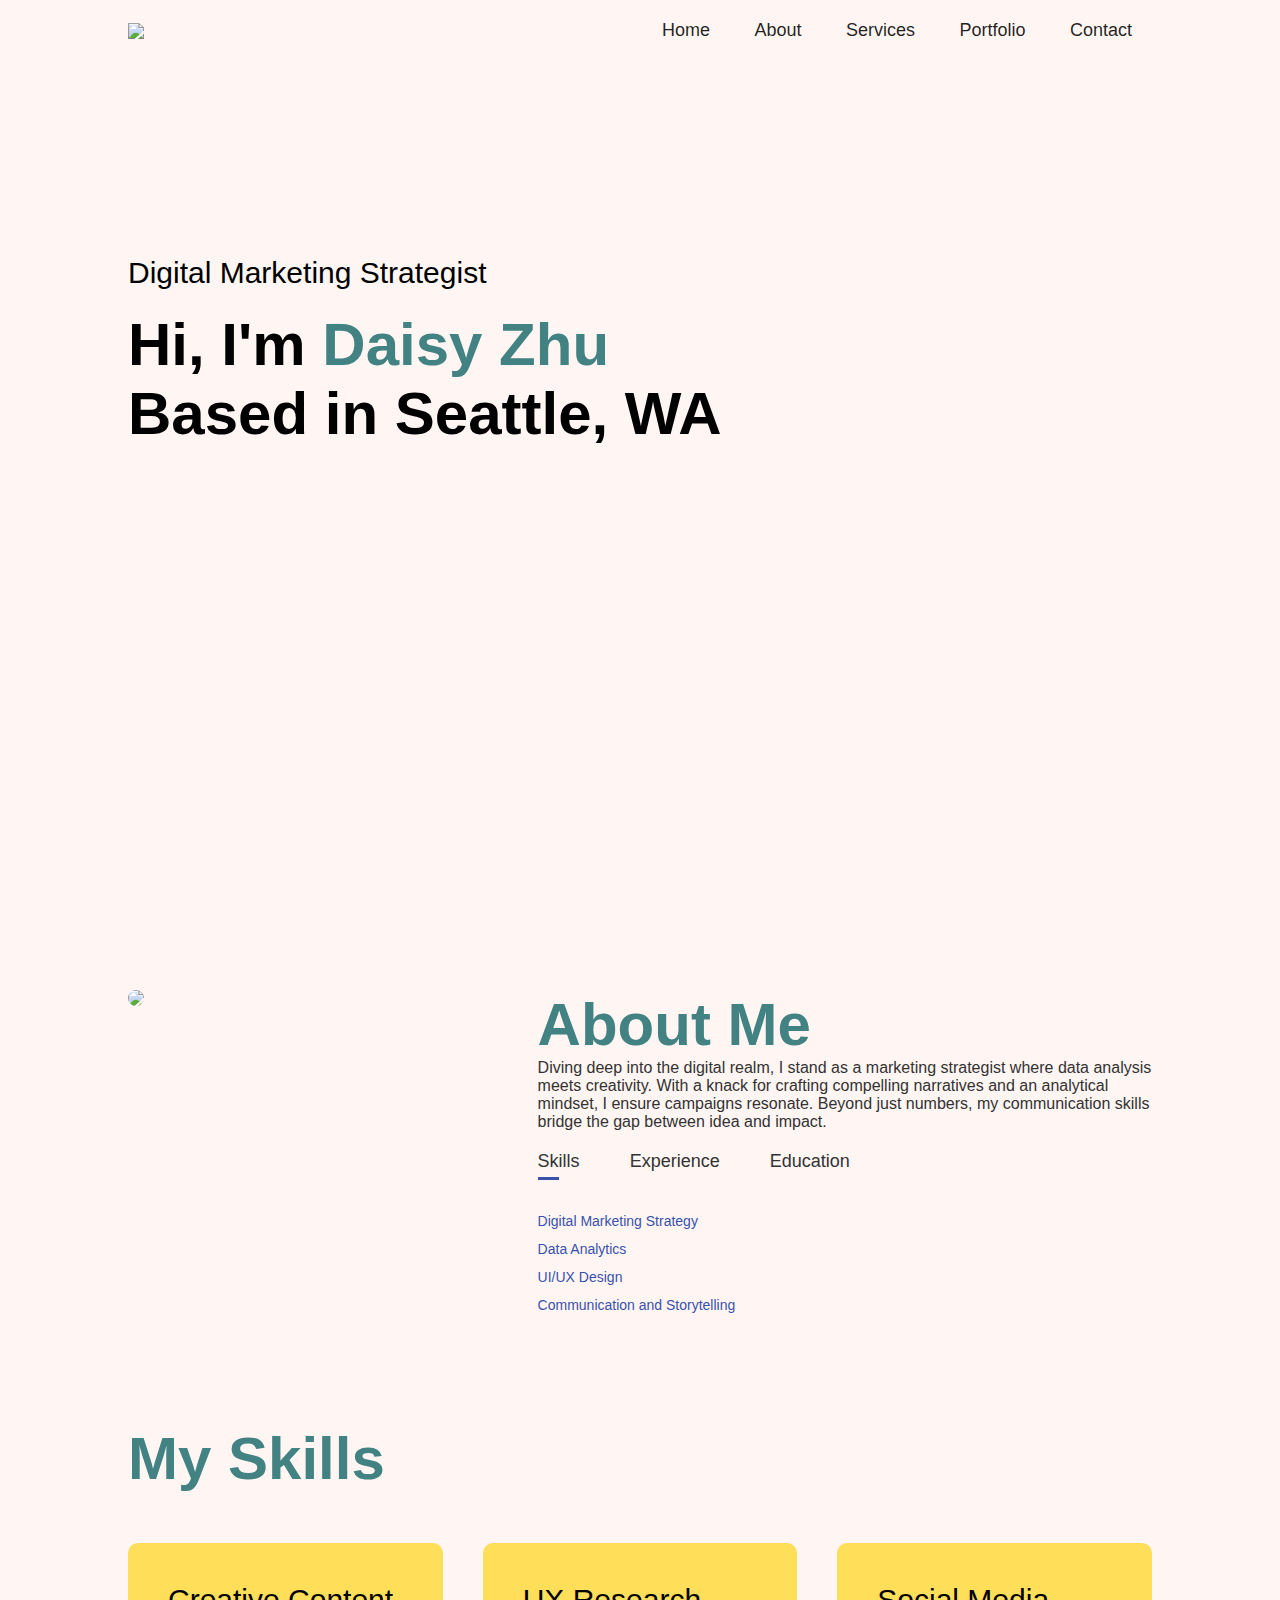
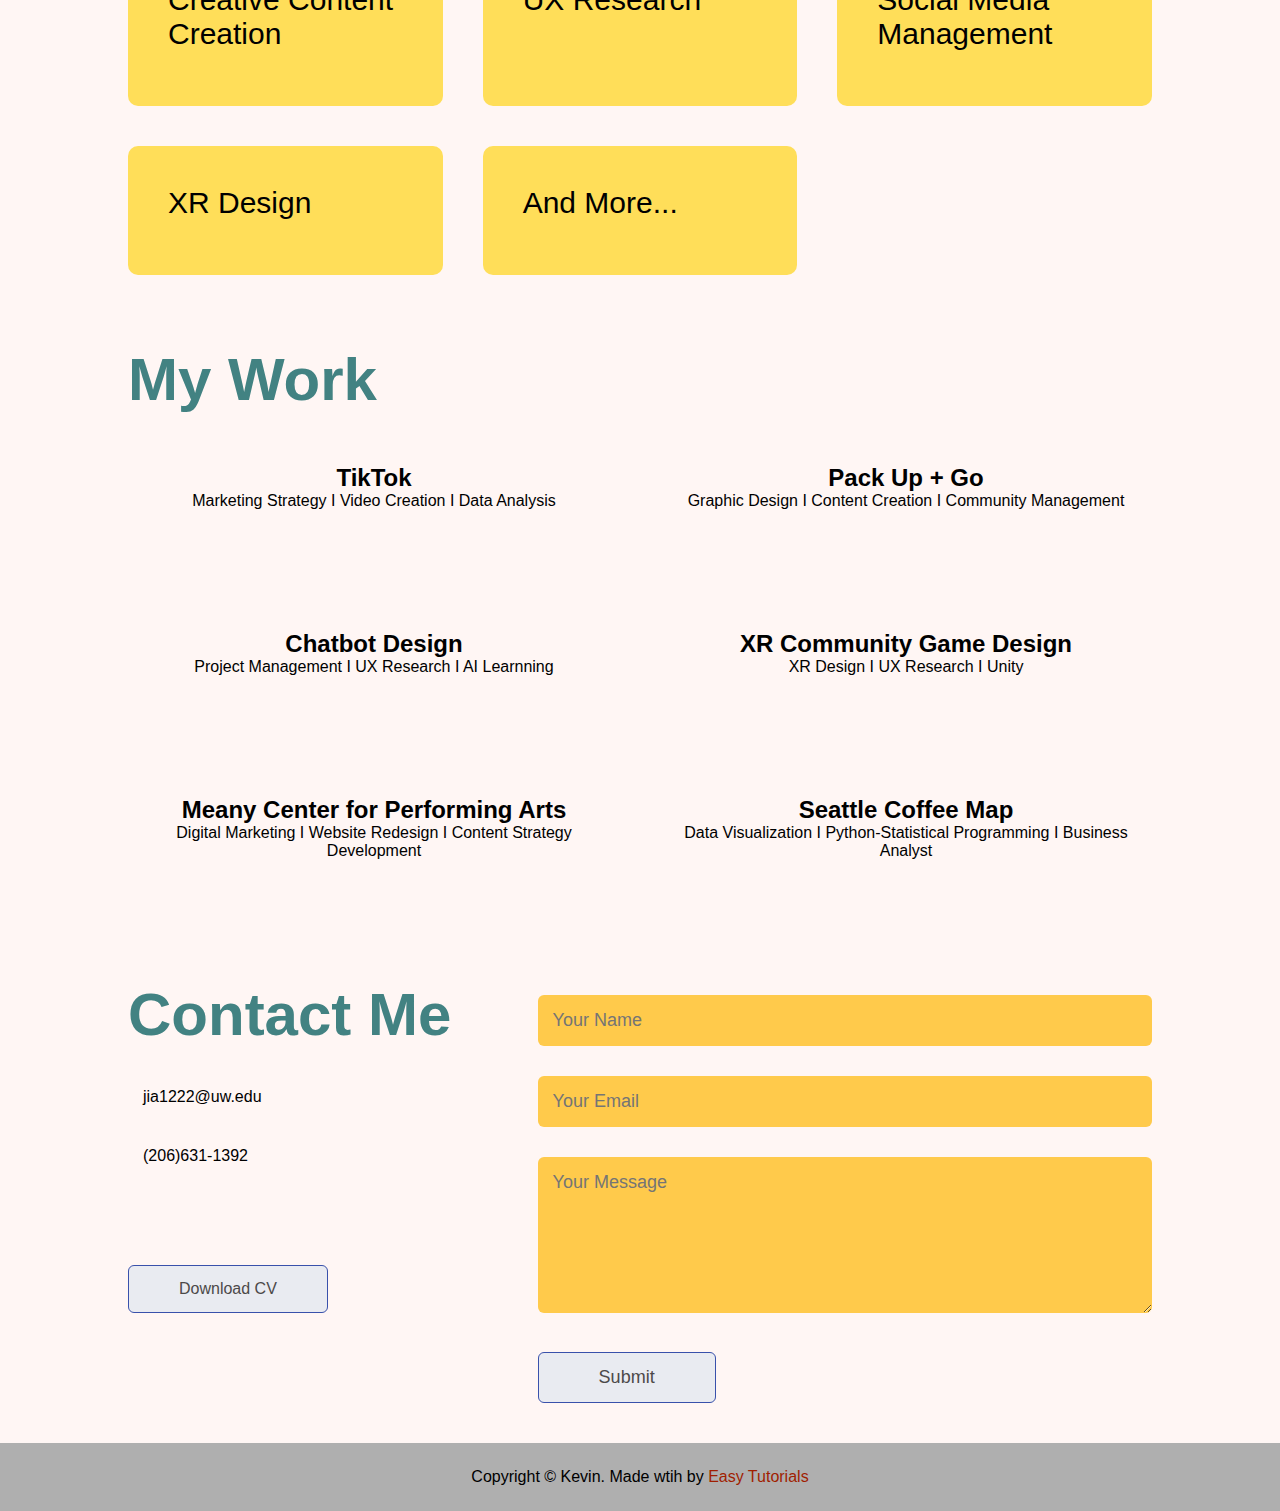
==== index.html @ 28522a80 "works" ====
<!DOCTYPE html>
<html lang="en">
<head>
    <meta charset="UTF-8">
    <meta http-equiv="X-UA-Compatible" content="IE=edge">
    <meta name="viewport" content="width=device-width, initial-scale=1.0">
    <title>Personal Portfolio Website - Easy Tutorials</title>
    <link rel="stylesheet" href="style.css">
    <script src="https://kit.fontawesome.com/c4254e24a8.js" crossorigin="anonymous"></script>
</head>
<body>
<div id="header">
    <div class="container">
        <nav>
            <img src="images/logo1.png" class="logo">
            <ul id="sidemenu">
                <li><a href="#header">Home</a></li>
                <li><a href="#about">About</a></li>
                <li><a href="#services">Services</a></li>
                <li><a href="#portfolio">Portfolio</a></li>
                <li><a href="#contact">Contact</a></li>
                <i class="fas fa-times" onclick="closemenu()"></i>
            </ul>
            <i class="fas fa-bars" onclick="openmenu()"></i>
        </nav>
        <div class="header-text">
            <p>Digital Marketing Strategist</p>
            <h1>Hi, I'm <span>Daisy Zhu</span><br> Based in Seattle, WA</h1>
        </div>
    </div>
</div>
<!-- -----------about---------- -->
<div id="about">
    <div class="container">
        <div class="row">
            <div class="about-col-1">
                <img src="images/user.png">
            </div>
            <div class="about-col-2">
                <h1 class="sub-title">About Me</h1>
                <p> Diving deep into the digital realm, I stand as a marketing strategist where data analysis meets creativity. 
                    With a knack for crafting compelling narratives and an analytical mindset, I ensure campaigns resonate. Beyond just numbers, 
                    my communication skills bridge the gap between idea and impact.</p>

                <div class="tab-titles">
                    <p class="tab-links active-link" onclick="opentab('skills')">Skills</p>
                    <p class="tab-links" onclick="opentab('experience')">Experience</p>
                    <p class="tab-links" onclick="opentab('education')">Education</p>
                </div>
                <div class="tab-contents active-tab" id="skills">
                    <ul>
                        <li><span>Digital Marketing Strategy</span><br></li>
                        <li><span>Data Analytics</span><br></li>
                        <li><span>UI/UX Design</span><br></li>
                        <li><span>Communication and Storytelling</span><br></li>
                    </ul>
                </div>
                <div class="tab-contents" id="experience">
                    <ul>
                        <li><span>2022.10 - Current</span><br>Digital Marketing Coordinator at Meany Center for Performing Arts</li>
                        <li><span>2023.7 - 2023.8</span><br>Product Manager at Chatbot Design for UW Foster MSBA & MSCM Programs.</li>
                        <li><span>2023.6 - 2023.9</span><br>Social Media Content Intern at Pack Up + Go.</li>
                        <li><span>2023.1 - 2023.6</span><br>Video Producer at ICHS(Internationl Community Health Services).</li>
                        <li><span>2022.1 - 2022.9</span><br>Employer Branding Strategist at TikTok.</li>
                        <li><span>2022.3 - 2022.9</span><br>Employer Brand Marketing Coordinator at KPMG.</li>
                        <li><span>2021.3 - 2021.12</span><br>Integrated Marketing Coordinator at Hill & Knowlton Public Relations Consultant.</li>
                        <li><span>2020.3 - 2022.1</span><br>Search Engine Optimization Assistant at Dentsu Media.</li>
                    </ul>
                </div>
                <div class="tab-contents" id="education">
                    <ul>
                        <li><span>2024</span><br>Master of Arts in Digital Media and Communication, University of Washington</li>
                        <li><span>2021</span><br>Bachelor of Arts in Public Relations and Advertising, Shih Hsin University.</li>
                        <li><span>2020</span><br>Exchange Student, Roma Tre Univeristy.</li>
                    </ul>
                </div>
            </div>
        </div>
    </div>
</div>
<!-- ---------services---------------- -->
<div id="Services">
    <div class="container">
        <h1 class="sub-title">My Skills</h1>
        <div class="services-list">
            <div>
                <i class="fas fa-code"></i>
                <h2>Creative Content Creation</h2>
                <p></p >
            </div>
            <div>
                <i class="fas fa-crop-alt"></i>
                <h2>UX Research</h2>
                <p></p >
            </div>
            <div>
                <i class="fab fa-app-store"></i>
                <h2>Social Media Management</h2>
                <p></p >
            </div>
            <div>
                <i class="fab fa-app-store"></i>
                <h2>XR Design</h2>
                <p></p >
            </div>
            <div>
                <i class="fab fa-app-store"></i>
                <h2>And More...</h2>
                <p></p >
            </div>
        </div>
    </div>
</div>
<!-- ----------portfolio------------ -->
<div id="portfolio">
    <div class="container">
        <h1 class="sub-title">My Work</h1>
        <div class="work-list">
            <div class="work" style="text-align: center;">
                <h2>TikTok</h2>
                <p>Marketing Strategy I Video Creation I Data Analysis</p >
                <div class="pic" style="margin-top: 50px;">
                   <a href="https://www.youtube.com/channel/UC3YyiO8AS3zxlg28BCD1EIg"><img src="./images/work-1.png" alt="" style="width: 500px; margin: 0 auto;"></a>
                </div>
            </div>
            <div class="work" style="text-align: center;">
                <h2>Pack Up + Go</h2>
                <p>Graphic Design I Content Creation I Community Management</p >
                <div class="pic" style="margin-top: 50px;">
                    <a href="https://www.youtube.com/channel/UC3YyiO8AS3zxlg28BCD1EIg"><img src="./images/work-1.png" alt="" style="width: 500px; margin: 0 auto;"></a>
                </div>
            </div>
        </div>
        <!-- <a href=" " class="btn">See more</a > -->
    </div>
    <div class="container">
        <div class="work-list">
            <div class="work" style="text-align: center;">
                <h2>Chatbot Design</h2>
                <p>Project Management I UX Research I AI Learnning</p >
                <div class="pic" style="margin-top: 50px;">
                   <img src="./images/work-1.png" alt="" style="width: 500px; margin: 0 auto;">
                </div>
            </div>
            <div class="work" style="text-align: center;">
                <h2>XR Community Game Design</h2>
                <p>XR Design I UX Research I Unity</p >
                <div class="pic" style="margin-top: 50px;">
                    <img src="./images/work-1.png" alt="" style="width: 500px; margin: 0 auto;">
                </div>
            </div>
        </div>
        <!-- <a href=" " class="btn">See more</a > -->
    </div>
    <div class="container">
        <div class="work-list">
            <div class="work" style="text-align: center;">
                <h2>Meany Center for Performing Arts</h2>
                <p>Digital Marketing I Website Redesign I Content Strategy Development</p >
                <div class="pic" style="margin-top: 50px;">
                   <img src="./images/work-1.png" alt="" style="width: 500px; margin: 0 auto;">
                </div>
            </div>
            <div class="work" style="text-align: center;">
                <h2>Seattle Coffee Map</h2>
                <p>Data Visualization I Python-Statistical Programming I Business Analyst</p >
                <div class="pic" style="margin-top: 50px;">
                    <img src="./images/work-1.png" alt="" style="width: 500px; margin: 0 auto;">
                </div>
            </div>
        </div>
        <!-- <a href=" " class="btn">See more</a > -->
    </div>
</div>
<!-- ----------contact------------- -->
<div id="contact">
    <div class="container">
        <div class="row">
            <div class="contact-left">
                <h1 class="sub-title">Contact Me</h1>
                <p><i class="fas fa-paper-plane"></i> jia1222@uw.edu</p>
                <p><i class="fas fa-phone-square-alt"></i> (206)631-1392</p>
                <div class="social-icons">
                    <a href="https://www.facebook.com/profile.php?id=100021974749424"><i class="fab fa-facebook"></i></a>
                    <a href=""><i class="fab fa-twitter-square"></i></a>
                    <a href="https://www.instagram.com/daixxybaby/"><i class="fab fa-instagram"></i></a>
                    <a href="https://www.linkedin.com/in/jiayi-zhu-0702861a4/"><i class="fab fa-linkedin"></i></a>
                </div>
                <a href="images/my-cv.pdf" download class="btn btn2">Download CV</a>
            </div>
            <div class="contact-right">
                <form name="submit-to-google-sheet">
                    <input type="text" name="Name" placeholder="Your Name" required>
                    <input type="email" name="Email" placeholder="Your Email" required>
                    <textarea name="Message" rows="6" placeholder="Your Message"></textarea>
                    <button type="submit" class="btn btn2">Submit</button>
                </form>
                <span id="msg"></span>
            </div>
        </div>
    </div>
    <div class="copyright">
        <p>Copyright © Kevin. Made wtih <i class="fas fa-heart"></i> by <a href="https://www.youtube.com/channel/UCkjoHfkLEy7ZT4bA2myJ8xA?sub_confirmation=1">Easy Tutorials</a></p>
    </div>
</div>



<script>

    var tablinks = document.getElementsByClassName("tab-links");
    var tabcontents = document.getElementsByClassName("tab-contents");

    function opentab(tabname){
        for(tablink of tablinks){
            tablink.classList.remove("active-link");
        }
        for(tabcontent of tabcontents){
            tabcontent.classList.remove("active-tab");
        }
        event.currentTarget.classList.add("active-link");
        document.getElementById(tabname).classList.add("active-tab");
    }

</script>

<script>

    var sidemeu = document.getElementById("sidemenu");

    function openmenu(){
        sidemeu.style.right = "0";
    }
    function closemenu(){
        sidemeu.style.right = "-200px";
    }

</script>
<script>
    const scriptURL = '< add you own link here >' // add your own app script link here
    const form = document.forms['submit-to-google-sheet']
    const msg = document.getElementById("msg")
  
    form.addEventListener('submit', e => {
      e.preventDefault()
      fetch(scriptURL, { method: 'POST', body: new FormData(form)})
        .then(response => {
            msg.innerHTML = "Message sent successfully"
            setTimeout(function(){
                msg.innerHTML = ""
            },5000)
            form.reset()
        })
        .catch(error => console.error('Error!', error.message))
    })
  </script>
</body>
</html>
---- style.css ----
*{
    margin: 0;
    padding: 0;
    font-family: 'Poppins', sans-serif;
    box-sizing: border-box;
}
html{
    scroll-behavior: smooth;
}
body{
    background: #FFF6F4;
    color: rgb(0, 0, 0);
}
#header{
    width: 100%;
    height: 100vh;
    background-image: url(daisy1.png);
    background-size: cover;
    background-position: center;
    background-attachment: fixed;
}
.container{
    padding: 10px 10%;
}

nav{
    display: flex;
    align-items: center;
    justify-content: space-between;
    flex-wrap: wrap;
}

.logo{
    width: 140px;
}

nav ul li{
    display: inline-block;
    list-style: none;
    margin: 10px 20px;
}

nav ul li a{
    color: rgba(12, 11, 11, 0.904);
    text-decoration: none;
    font-size: 18px;
    position: relative;
}
nav ul li a::after{
    content: '';
    width: 0;
    height: 3px;
    background: rgb(18, 22, 18);
    position: absolute;
    left: 0;
    bottom: -6px;
    transition: 0.5s;
}
nav ul li a:hover::after{
    width: 100%;
}
.header-text{
    margin-top: 20%;
    font-size: 30px;
}
.header-text h1{
    font-size: 60px;
    margin-top: 20px;
}
.header-text h1 span{
    color: #428282;
}
/* -----------about--------------- */
#about{
    padding: 80px 0;
    color: #333232;
}
.row{
    display: flex;
    justify-content: space-between;
    flex-wrap: wrap;
}

.about-col-1{
    flex-basis: 35%;
}
.about-col-1 img{
    width: 100%;
    border-radius: 15px;
}
.about-col-2{
    flex-basis: 60%;
}

.sub-title{
    font-size: 60px;
    font-weight: 600;
    color: #428282;
}

.tab-titles{
    display: flex;
    margin: 20px 0 40px;
}
.tab-links{
    margin-right: 50px;
    font-size: 18px;
    font-weight: 500;
    cursor: pointer;
    position: relative;
}
.tab-links::after{
    content: '';
    width: 0;
    height: 3px;
    background: #3951ab;
    position: absolute;
    left: 0;
    bottom: -8px;
    transition: 0.5s;
}

.tab-links.active-link::after{
    width: 50%;
}

.tab-contents ul li{
    list-style: none;
    margin: 10px 0;
}
.tab-contents ul li span{
    color: #3951ab;
    font-size: 14px;
}
.tab-contents{
    display: none;
}
.tab-contents.active-tab{
    display: block;
}

/* ----------------services------------- */
#services{
    padding: 30px 0;
}
.services-list{
    display: grid;
    grid-template-columns: repeat(auto-fit, minmax(250px, 1fr));
    grid-gap: 40px;
    margin-top: 50px;
}
.services-list div{
    background: #ffde59;
    padding: 40px;
    font-size: 13px;
    font-weight: 300;
    border-radius: 10px;
    transition: background 0.5s, transform 0.5s;
}
.services-list div i{
    font-size: 50px;
    margin-bottom: 30px;
}
.services-list div h2{
    font-size: 30px;
    font-weight: 500;
    margin-bottom: 15px;
}
.services-list div a{
    text-decoration: none;
    color: #4c4949;
    font-size: 12px;
    margin-top: 20px;
    display: inline-block;
}
.services-list div:hover{
    background: #ef5b28;
    transform: translateY(-10px);
}
/* -------portfolio----------- */
#portfolio{
    padding: 50px 0;
}
.work-list{
    display: grid;
    grid-template-columns: repeat(auto-fit, minmax(250px, 1fr));
    grid-gap: 40px;
    margin-top: 50px;
}
.work{
    border-radius: 10px;
    position: relative;
    overflow: hidden;
}
.work img{
    width: 100%;
    border-radius: 10px;
    display: block;
    transition: transform 0.5s;
}
.layer{
    width: 100%;
    height: 0;
    background: linear-gradient(rgba(0,0,0,0.6), #A01E01);
    border-radius: 10px;
    position: absolute;
    left: 0;
    bottom: 0;
    overflow: hidden;
    display: flex;
    align-items: center;
    justify-content: center;
    flex-direction: column;
    padding: 0 40px;
    text-align: center;
    font-size: 14px;
   transition: height 0.5s;
}
.layer h3{
    font-weight: 500;
    margin-bottom: 20px;
}
.layer a{
    margin-top: 20px;
    color: #A01E01;
    text-decoration: none;
    font-size: 18px;
    line-height: 60px;
    background: #fff;
    width: 60px;
    height: 60px;
    border-radius: 50%;
    text-align: center;
}
.work:hover img{
    transform: scale(1.1);
}
.work:hover .layer{
    height: 100%;
}
.btn{
    display: block;
    margin: 50px auto;
    width: fit-content;
    border: 1px solid #3951ab;
    padding: 14px 50px;
    border-radius: 6px;
    text-decoration: none;
    color: #4c4949;
    transition: background 0.5s;
}
.btn:hover{
    background: #3951ab;
}

/* ---------contact-------- */
.contact-left{
    flex-basis: 35%;
}
.contact-right{
    flex-basis: 60%;
}
.contact-left p{
    margin-top: 30px;
}
.contact-left p i{
    color: #3951ab;
    margin-right: 15px;
    font-size: 25px;
}
.social-icons{
    margin-top: 30px;
}
.social-icons a{
    text-decoration: none;
    font-size: 30px;
    margin-right: 15px;
    color: #ababab;
    display: inline-block;
    transition: transform 0.5s;
}
.social-icons a:hover{
    color: #3951ab;
    transform: translateY(-5px);
}
.btn.btn2{
    display: inline-block;
    background: #e9ebf1;
}
.contact-right form{
    width: 100%;
}
form input, form textarea{
    width: 100%;
    border: 0;
    outline: none;
    background: #FFCA4B;
    padding: 15px;
    margin: 15px 0;
    color: #fff;
    font-size: 18px;
    border-radius: 6px;
}
form .btn2{
    padding: 14px 60px;
    font-size: 18px;
    margin-top: 20px;
    cursor: pointer;
}
.copyright{
    width: 100%;
    text-align: center;
    padding: 25px 0;
    background: #afafaf;
    font-weight: 300;
    margin-top: 20px;
}
.copyright i{
    color: #A01E01;
}
.copyright a{
    color: #A01E01;
    text-decoration: none;
}
/* -----------------css for small screens--------- */
nav .fas{
    display: none;
}

@media only screen and (max-width: 600px){
    #header{
        background-image: url(images/phone-background.png);
    }
    .header-text{
        margin-top: 100%;
        font-size: 16px;
    }
    .header-text h1{
        font-size: 30px;
    }
    nav .fas{
        display: block;
        font-size: 25px;
    }
    nav ul{
        background: #A01E01;
        position: fixed;
        top: 0;
        right: -200px;
        width: 200px;
        height: 100vh;
        padding-top: 50px;
        z-index: 2;
        transition: right 0.5s;
    }
    nav ul li{
        display: block;
        margin: 25px;
    }
    nav ul .fas{
        position: absolute;
        top: 25px;
        left: 25px;
        cursor: pointer;
    }
    .sub-title{
        font-size: 40px;
    }
    .about-col-1, .about-col-2{
        flex-basis: 100%;
    }
    .about-col-1{
        margin-bottom: 30px;
    }
    .about-col-2{
        font-size: 14px;
    }
    .tab-links{
        font-size: 16px;
        margin-right: 20px;
    }
    .contact-left, .contact-right{
        flex-basis: 100%;
    }
    .copyright{
        font-size: 14px;
    }
}
#msg{
    color: #61b752;
    margin-top: -40px;
    display: block;
}
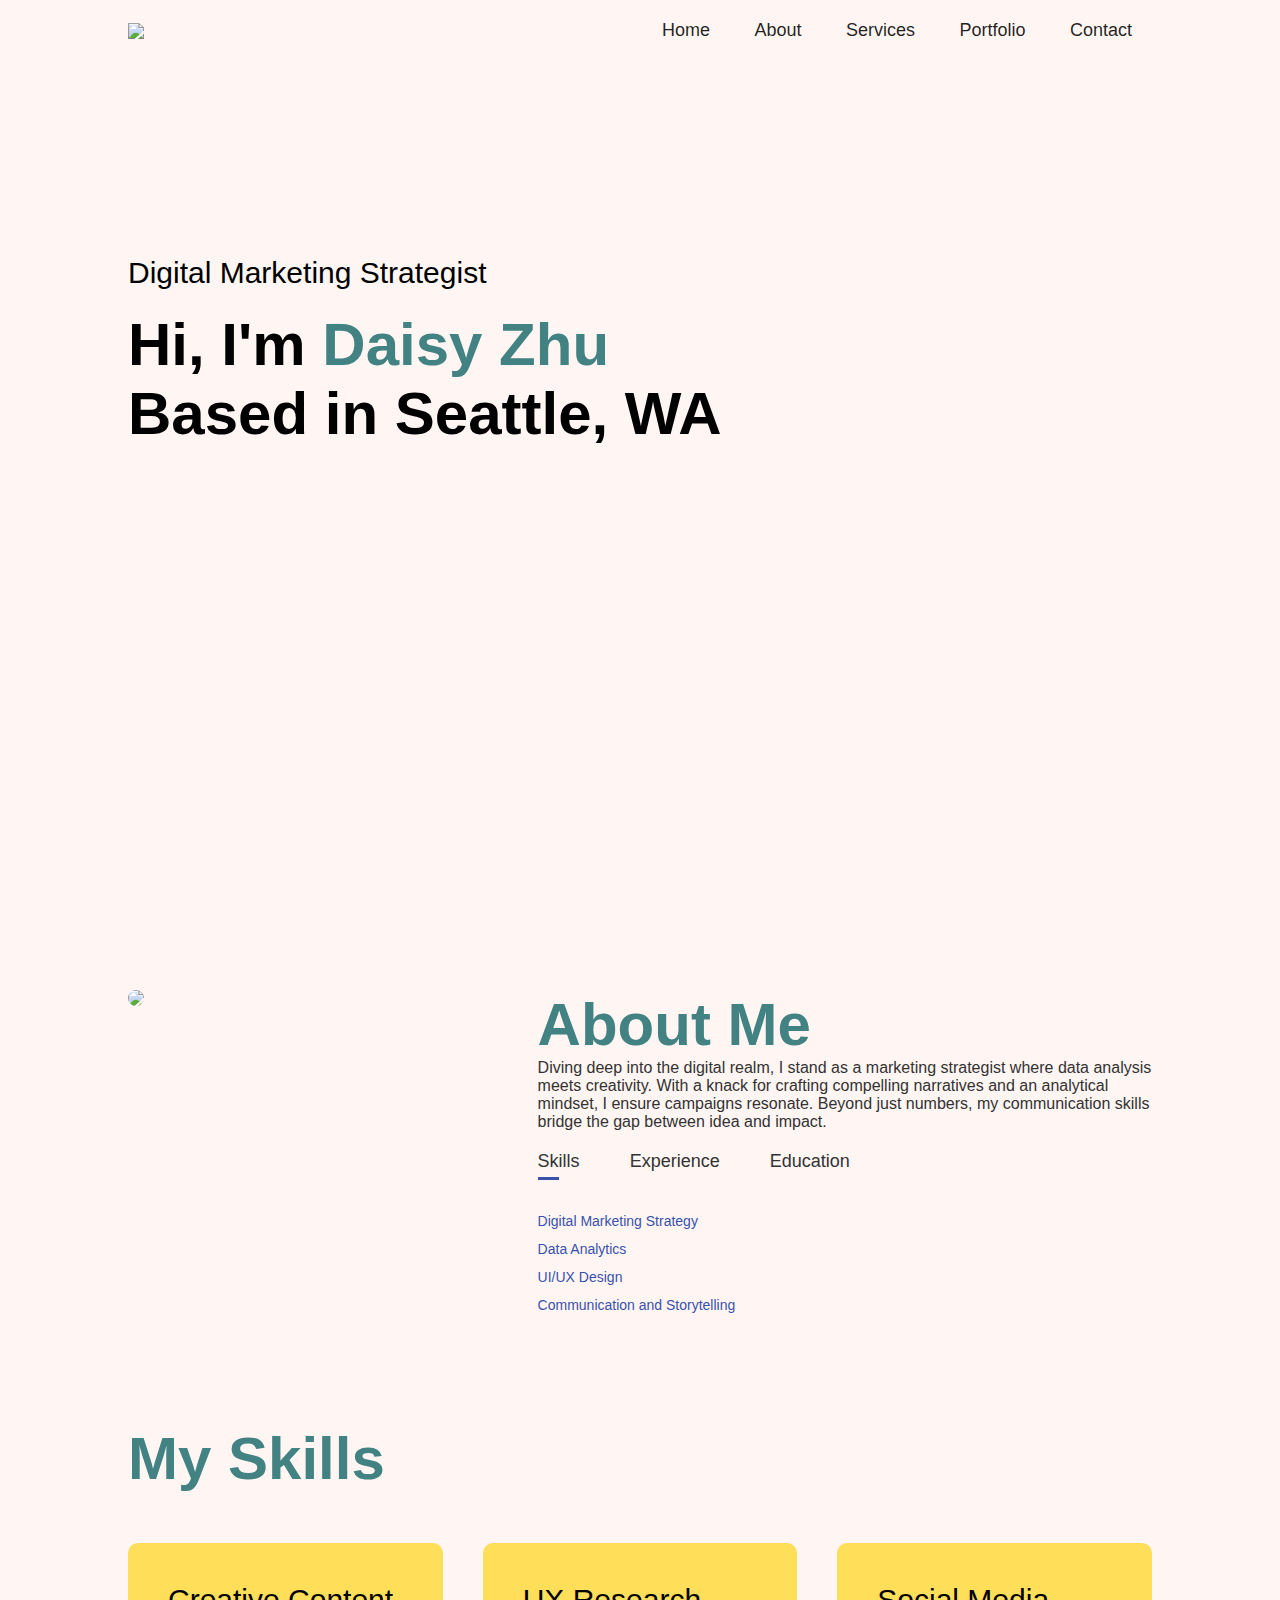
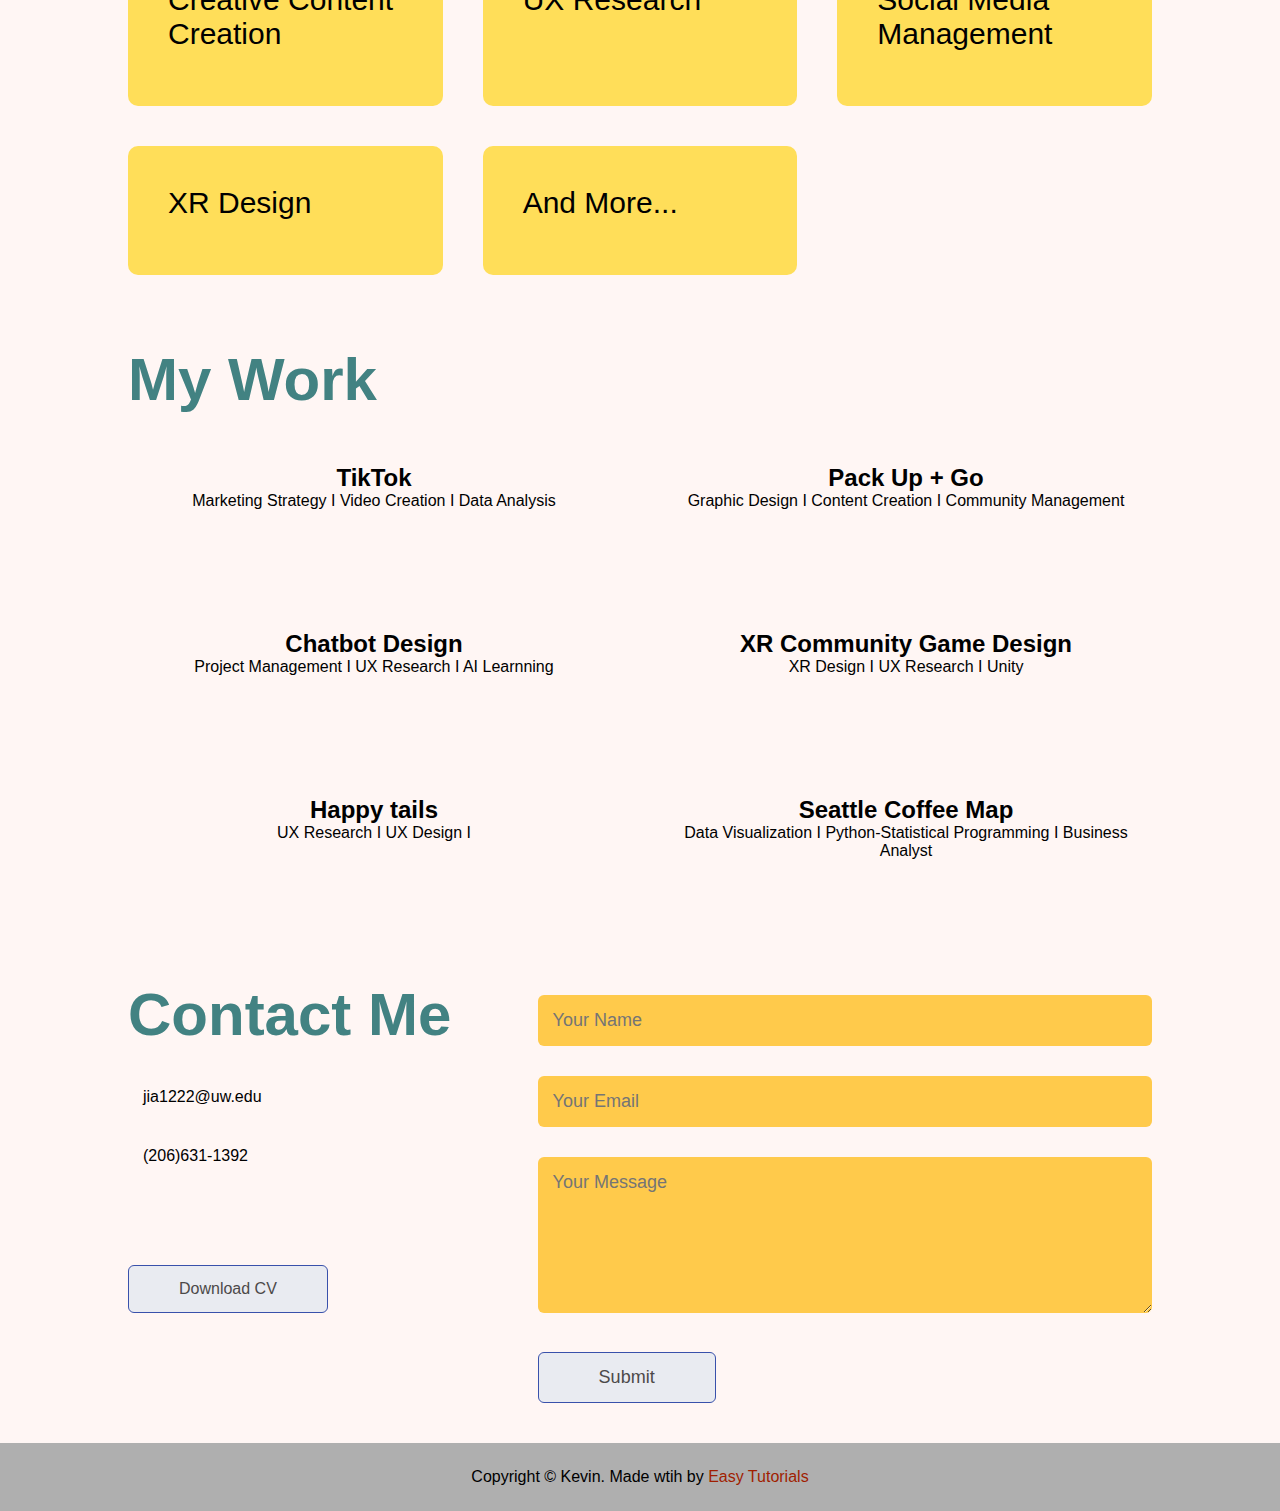
==== commit b3aab6d5: "skills link" ====
--- a/index.html
+++ b/index.html
@@ -79,7 +79,7 @@
     </div>
 </div>
 <!-- ---------services---------------- -->
-<div id="Services">
+<div id="skills">
     <div class="container">
         <h1 class="sub-title">My Skills</h1>
         <div class="services-list">
@@ -155,8 +155,8 @@
     <div class="container">
         <div class="work-list">
             <div class="work" style="text-align: center;">
-                <h2>Meany Center for Performing Arts</h2>
-                <p>Digital Marketing I Website Redesign I Content Strategy Development</p >
+                <h2>Happy tails</h2>
+                <p>UX Research I UX Design I</p >
                 <div class="pic" style="margin-top: 50px;">
                    <img src="./images/work-1.png" alt="" style="width: 500px; margin: 0 auto;">
                 </div>
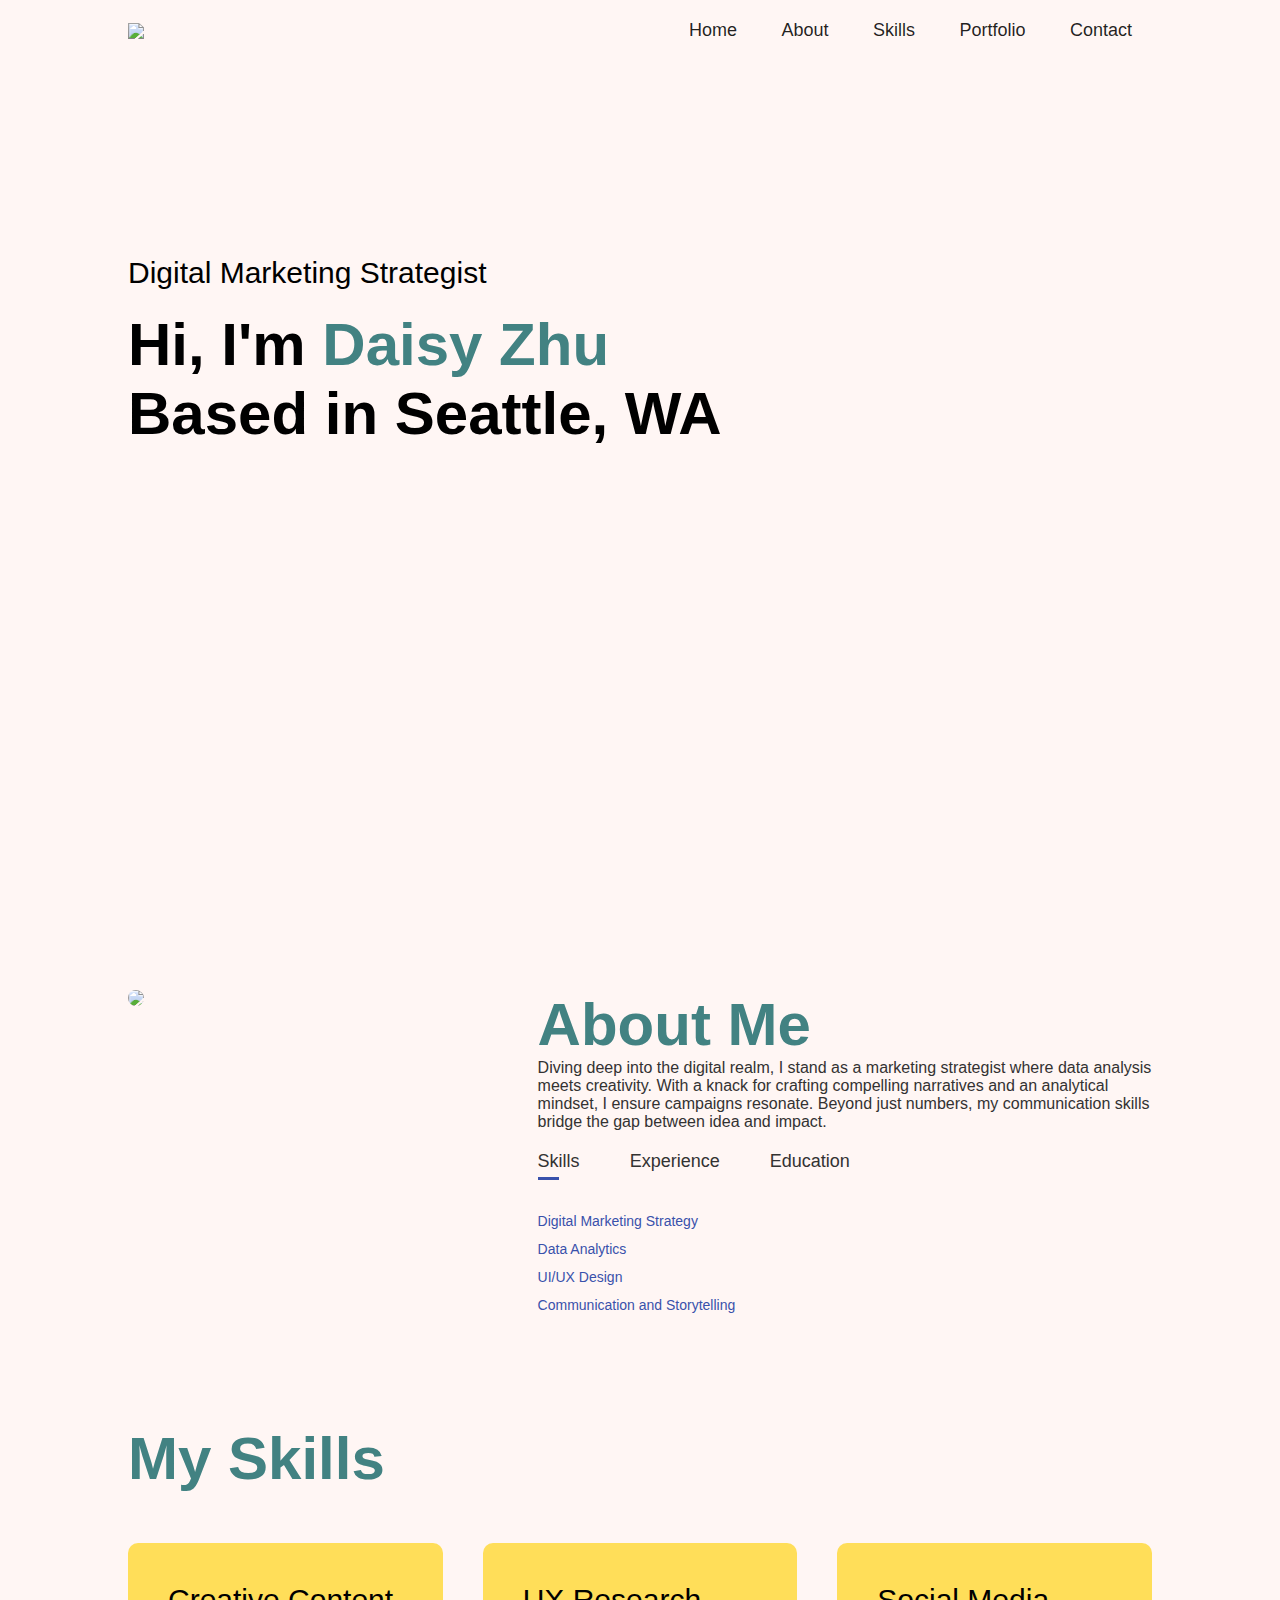
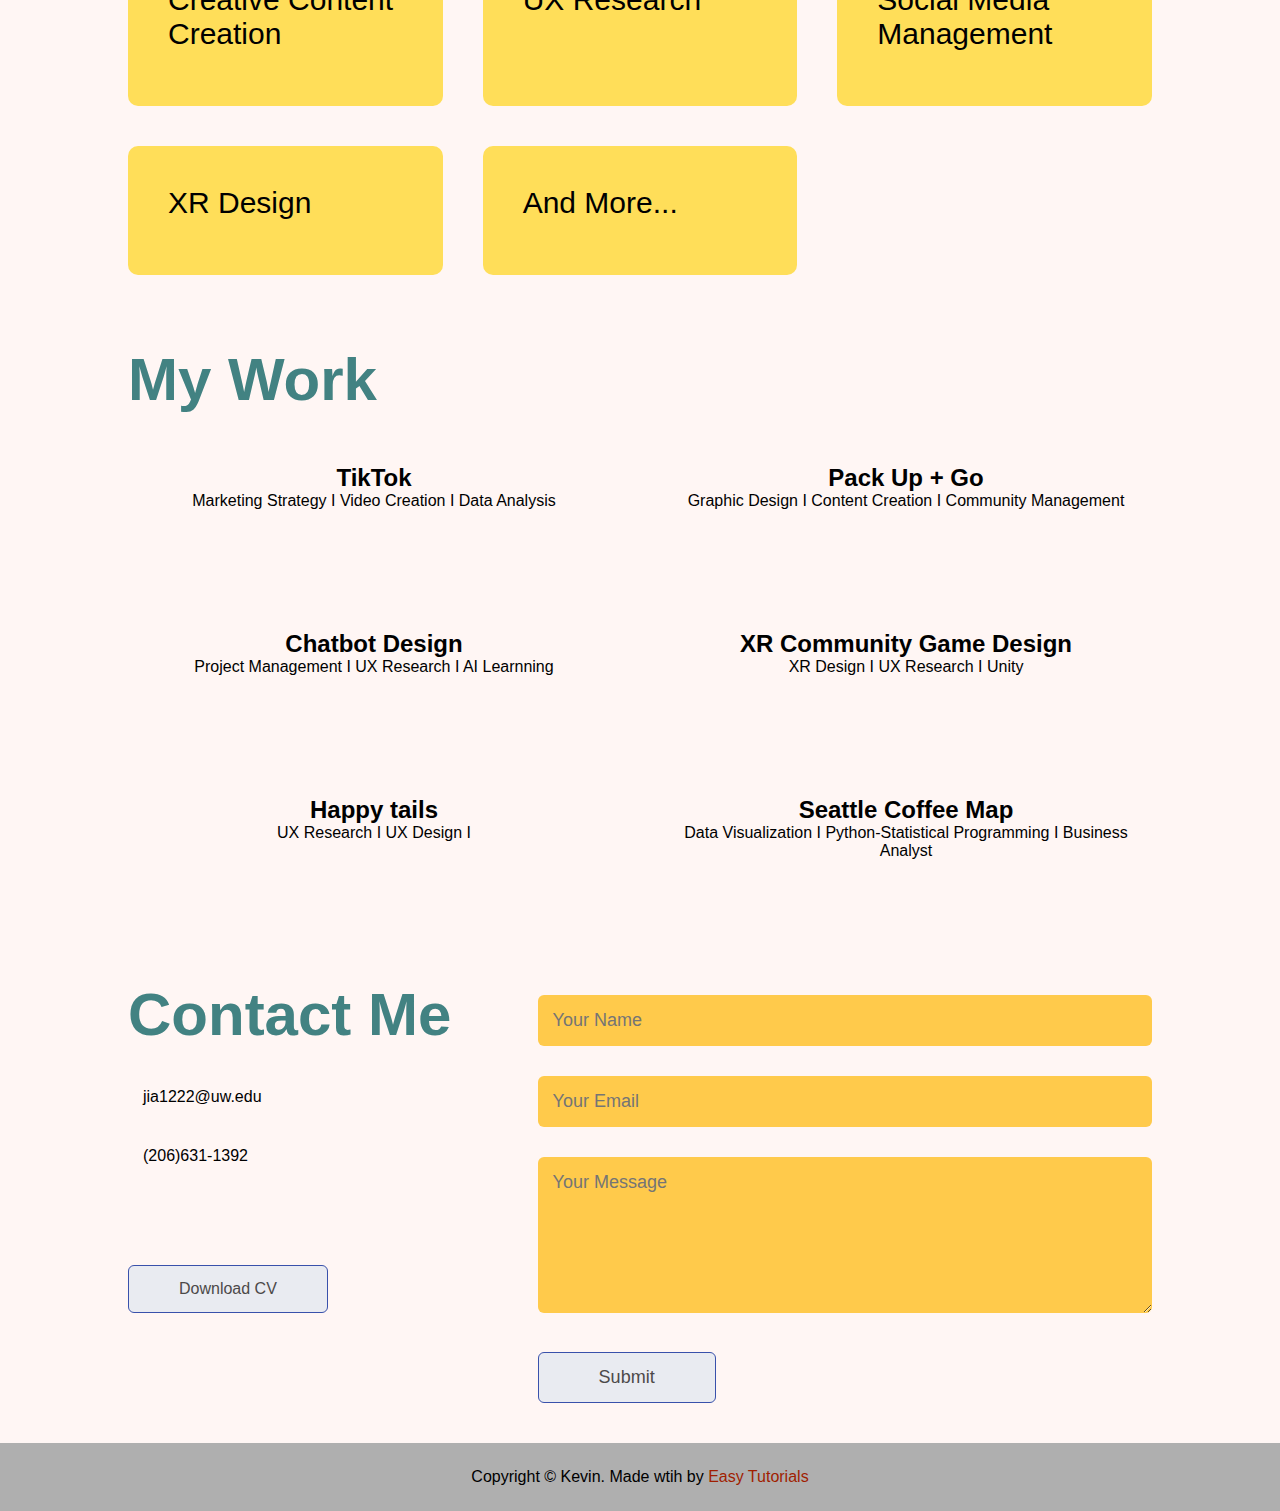
==== commit 28a32bc0: "skills" ====
--- a/index.html
+++ b/index.html
@@ -16,7 +16,7 @@
             <ul id="sidemenu">
                 <li><a href="#header">Home</a></li>
                 <li><a href="#about">About</a></li>
-                <li><a href="#services">Services</a></li>
+                <li><a href="#skills">Skills</a></li>
                 <li><a href="#portfolio">Portfolio</a></li>
                 <li><a href="#contact">Contact</a></li>
                 <i class="fas fa-times" onclick="closemenu()"></i>
@@ -78,7 +78,7 @@
         </div>
     </div>
 </div>
-<!-- ---------services---------------- -->
+<!-- ---------skills---------------- -->
 <div id="skills">
     <div class="container">
         <h1 class="sub-title">My Skills</h1>
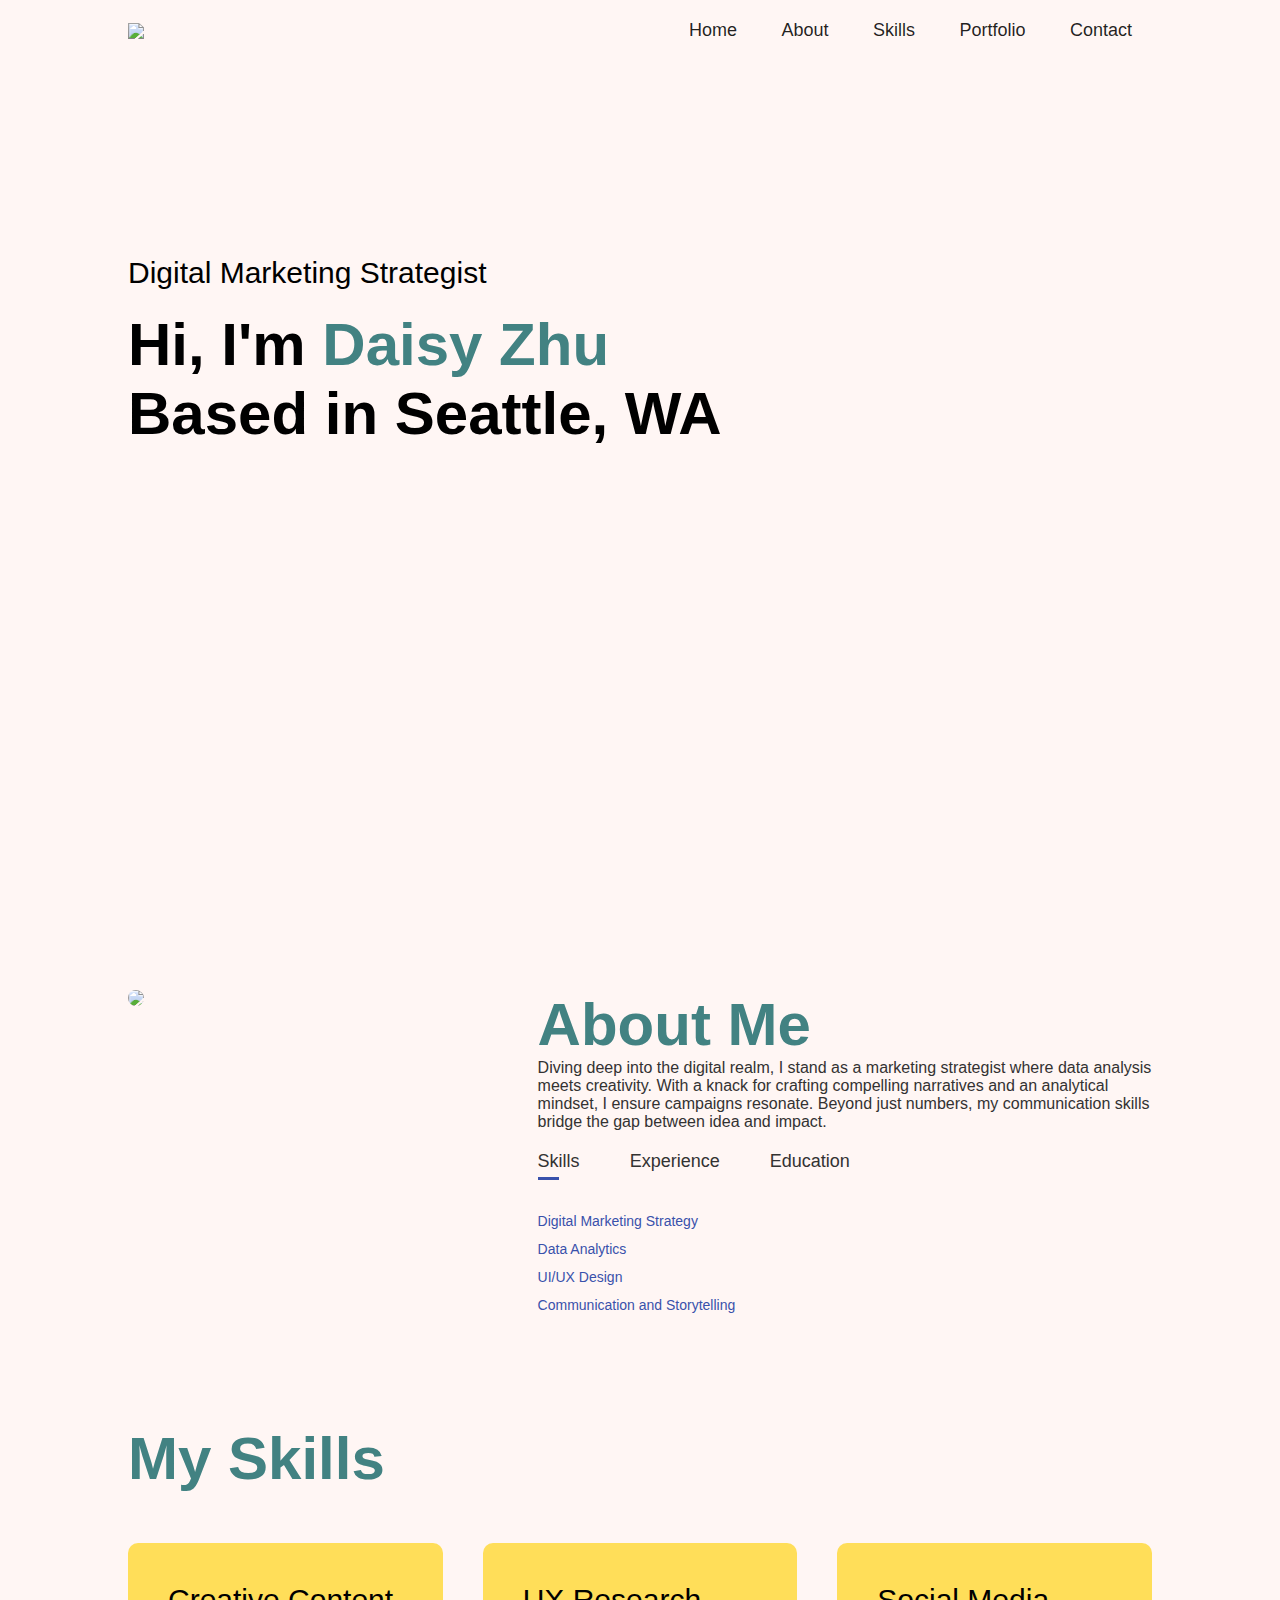
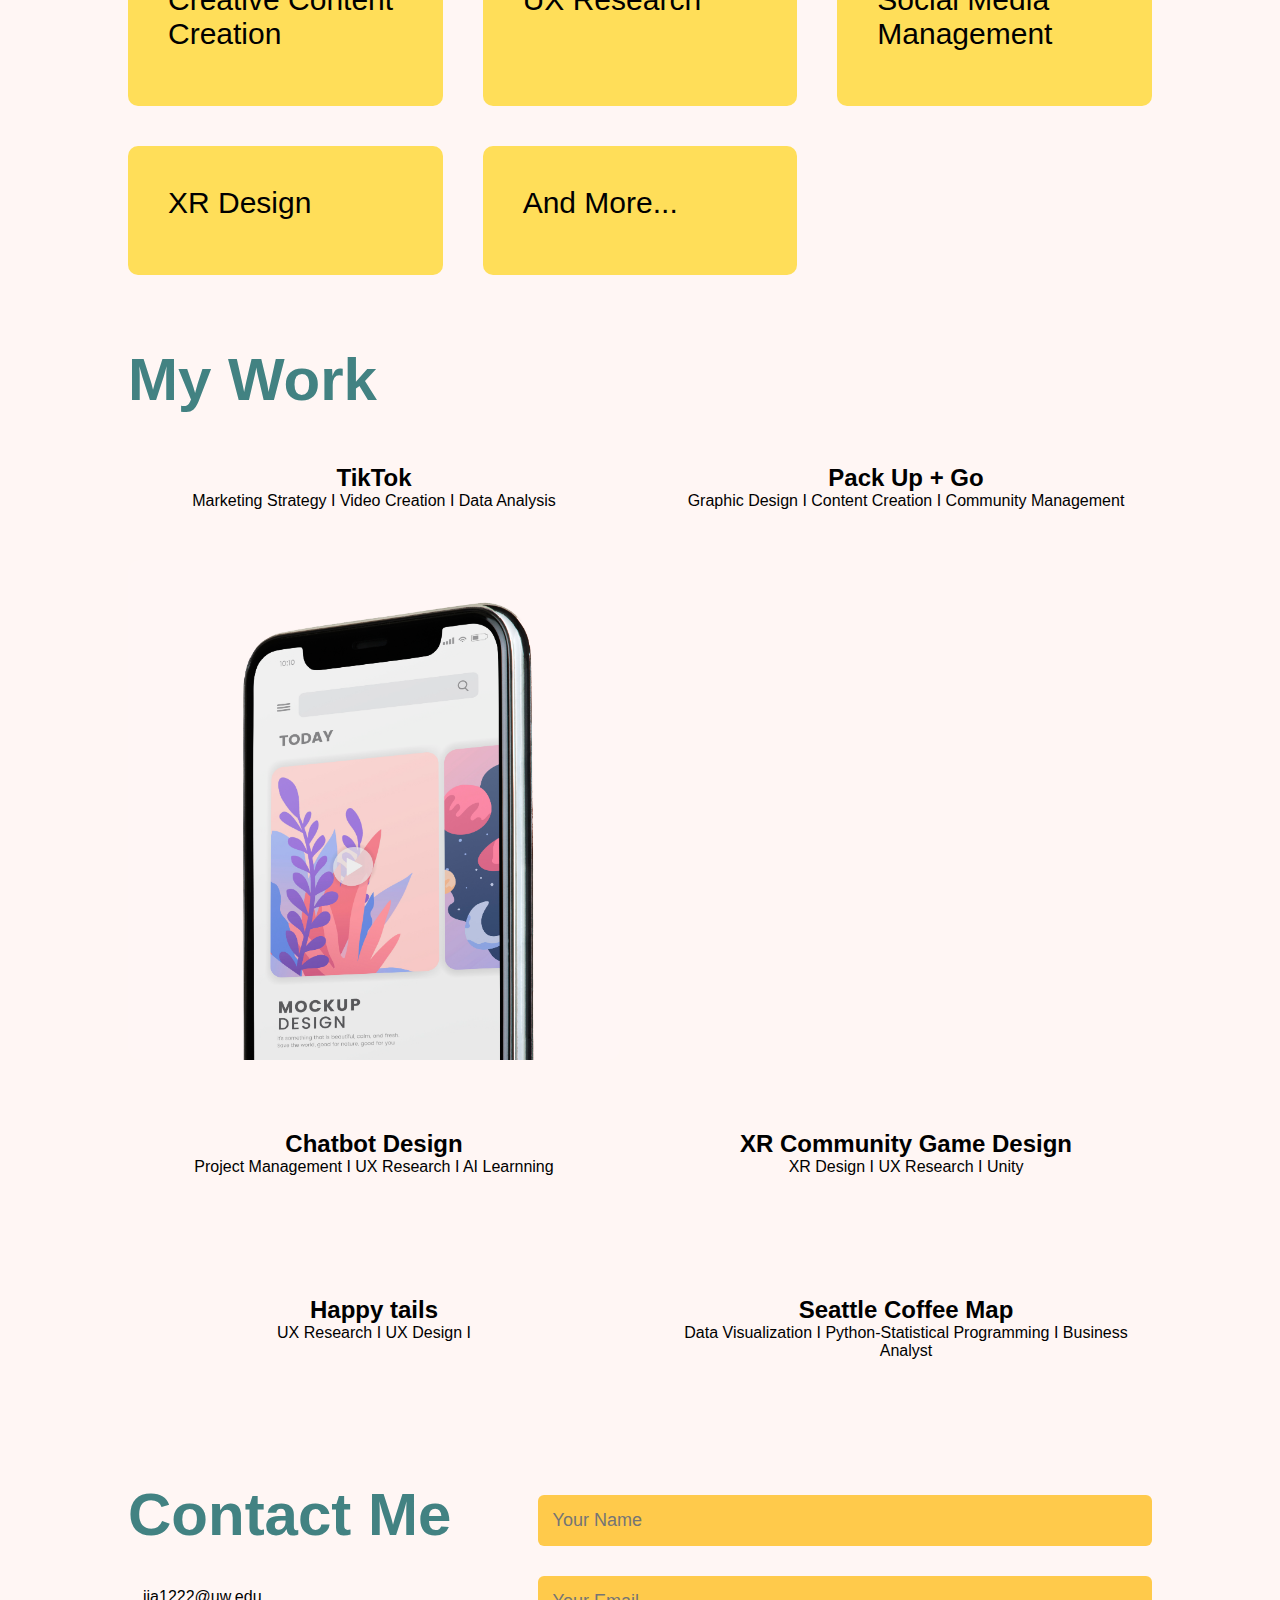
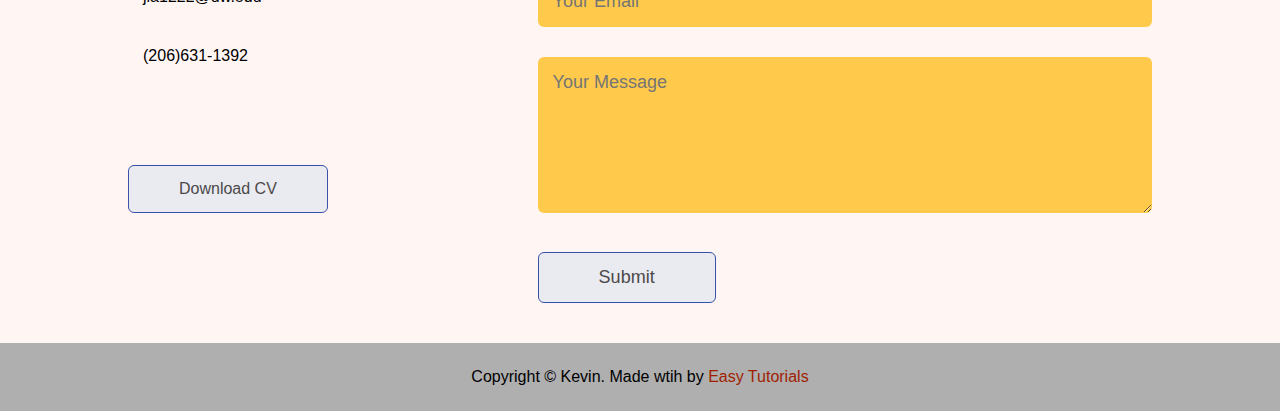
==== commit 16c99881: "image" ====
--- a/index.html
+++ b/index.html
@@ -120,7 +120,7 @@
                 <h2>TikTok</h2>
                 <p>Marketing Strategy I Video Creation I Data Analysis</p >
                 <div class="pic" style="margin-top: 50px;">
-                   <a href="https://www.youtube.com/channel/UC3YyiO8AS3zxlg28BCD1EIg"><img src="./images/work-1.png" alt="" style="width: 500px; margin: 0 auto;"></a>
+                   <a href="https://www.youtube.com/channel/UC3YyiO8AS3zxlg28BCD1EIg"><img src="./WechatIMG17110.jpg" alt="" style="width: 500px; margin: 0 auto;"></a>
                 </div>
             </div>
             <div class="work" style="text-align: center;">
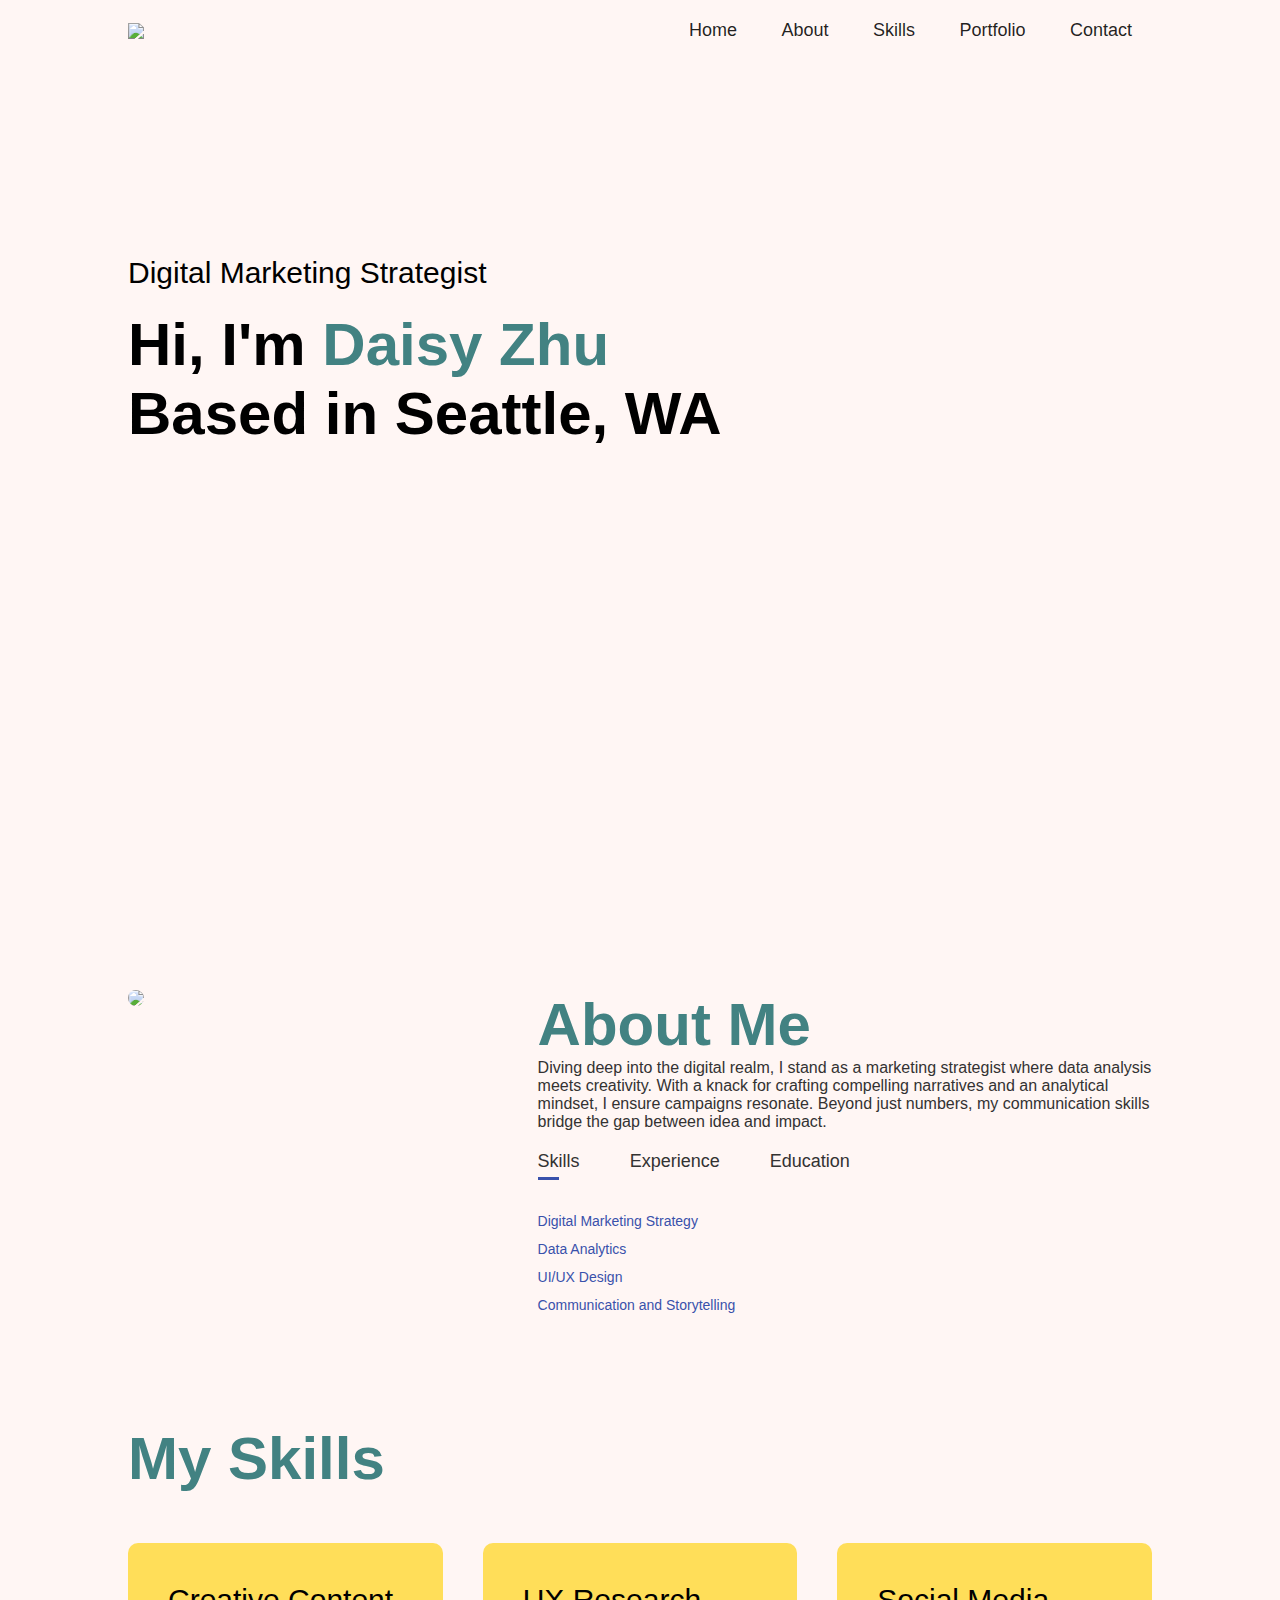
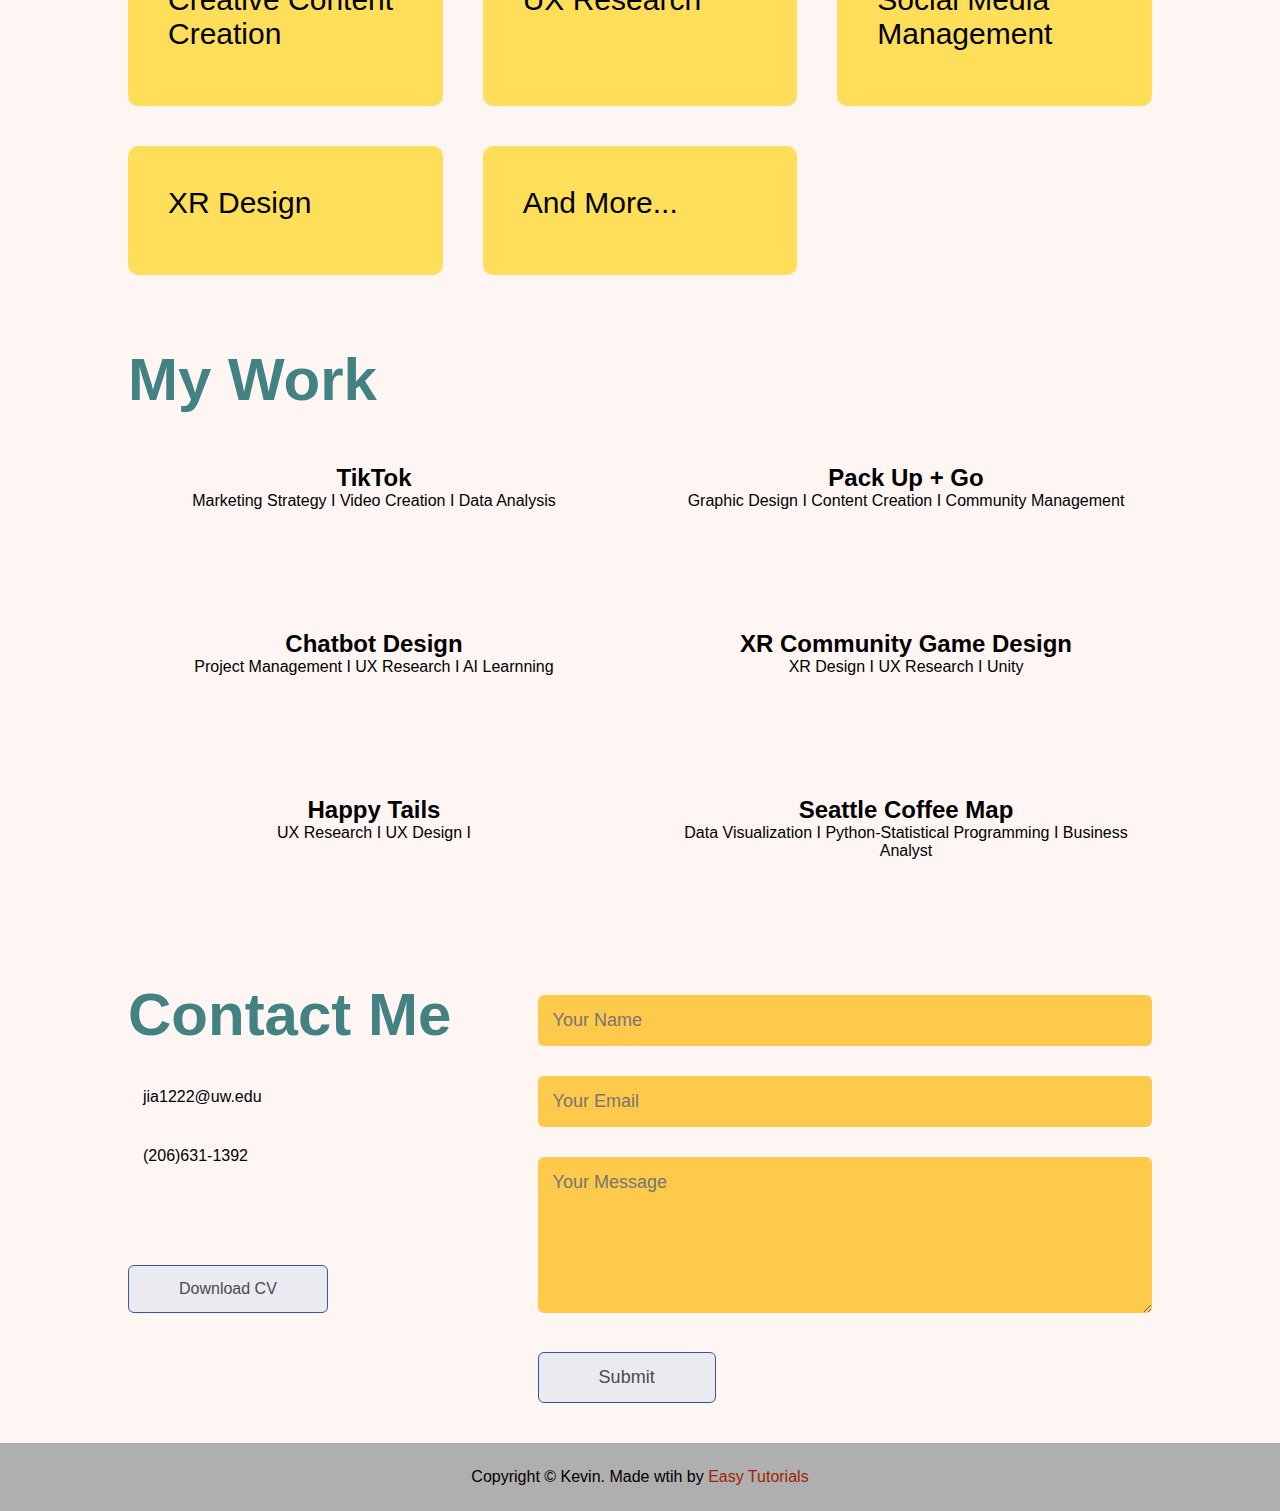
==== commit 8b283410: "page links" ====
--- a/index.html
+++ b/index.html
@@ -120,14 +120,14 @@
                 <h2>TikTok</h2>
                 <p>Marketing Strategy I Video Creation I Data Analysis</p >
                 <div class="pic" style="margin-top: 50px;">
-                   <a href="https://www.youtube.com/channel/UC3YyiO8AS3zxlg28BCD1EIg"><img src="./WechatIMG17110.jpg" alt="" style="width: 500px; margin: 0 auto;"></a>
+                   <a href="./demo/page1.html"><img src="./images/WechatIMG17110.jpg" alt="" style="width: 500px; margin: 0 auto;"></a>
                 </div>
             </div>
             <div class="work" style="text-align: center;">
                 <h2>Pack Up + Go</h2>
                 <p>Graphic Design I Content Creation I Community Management</p >
                 <div class="pic" style="margin-top: 50px;">
-                    <a href="https://www.youtube.com/channel/UC3YyiO8AS3zxlg28BCD1EIg"><img src="./images/work-1.png" alt="" style="width: 500px; margin: 0 auto;"></a>
+                    <a href="./demo/page2.html"><img src="./images/work-1.png" alt="" style="width: 500px; margin: 0 auto;"></a>
                 </div>
             </div>
         </div>
@@ -139,14 +139,14 @@
                 <h2>Chatbot Design</h2>
                 <p>Project Management I UX Research I AI Learnning</p >
                 <div class="pic" style="margin-top: 50px;">
-                   <img src="./images/work-1.png" alt="" style="width: 500px; margin: 0 auto;">
+                   <a href="https://docs.google.com/presentation/d/1U6HkRy1YKgarzXG99vEBGRUhgrtoU1680WmTq37P4-k/edit#slide=id.g25171066b3f_0_0"><img src="./images/work-1.png" alt="" style="width: 500px; margin: 0 auto;"></a>
                 </div>
             </div>
             <div class="work" style="text-align: center;">
                 <h2>XR Community Game Design</h2>
                 <p>XR Design I UX Research I Unity</p >
                 <div class="pic" style="margin-top: 50px;">
-                    <img src="./images/work-1.png" alt="" style="width: 500px; margin: 0 auto;">
+                    <a href="https://docs.google.com/presentation/d/1g4_P-BRewMwFVx0efealn5EOrcBuGUQwSIAMZuBPGZM/edit#slide=id.p"><img src="./images/work-1.png" alt="" style="width: 500px; margin: 0 auto;"></a>
                 </div>
             </div>
         </div>
@@ -155,17 +155,17 @@
     <div class="container">
         <div class="work-list">
             <div class="work" style="text-align: center;">
-                <h2>Happy tails</h2>
+                <h2>Happy Tails</h2>
                 <p>UX Research I UX Design I</p >
                 <div class="pic" style="margin-top: 50px;">
-                   <img src="./images/work-1.png" alt="" style="width: 500px; margin: 0 auto;">
+                    <a href="https://www.canva.com/design/DAFj5pvNIIo/Zsp6pSHfazeLaq3Hw3mAsA/edit?utm_content=DAFj5pvNIIo&utm_campaign=designshare&utm_medium=link2&utm_source=sharebutton"><img src="./images/work-1.png" alt="" style="width: 500px; margin: 0 auto;"></a>
                 </div>
             </div>
             <div class="work" style="text-align: center;">
                 <h2>Seattle Coffee Map</h2>
                 <p>Data Visualization I Python-Statistical Programming I Business Analyst</p >
                 <div class="pic" style="margin-top: 50px;">
-                    <img src="./images/work-1.png" alt="" style="width: 500px; margin: 0 auto;">
+                    <a href="./resource/Daisy - Final Paper - COMMLD 570.pdf"><img src="./images/work-1.png" alt="" style="width: 500px; margin: 0 auto;"></a>
                 </div>
             </div>
         </div>
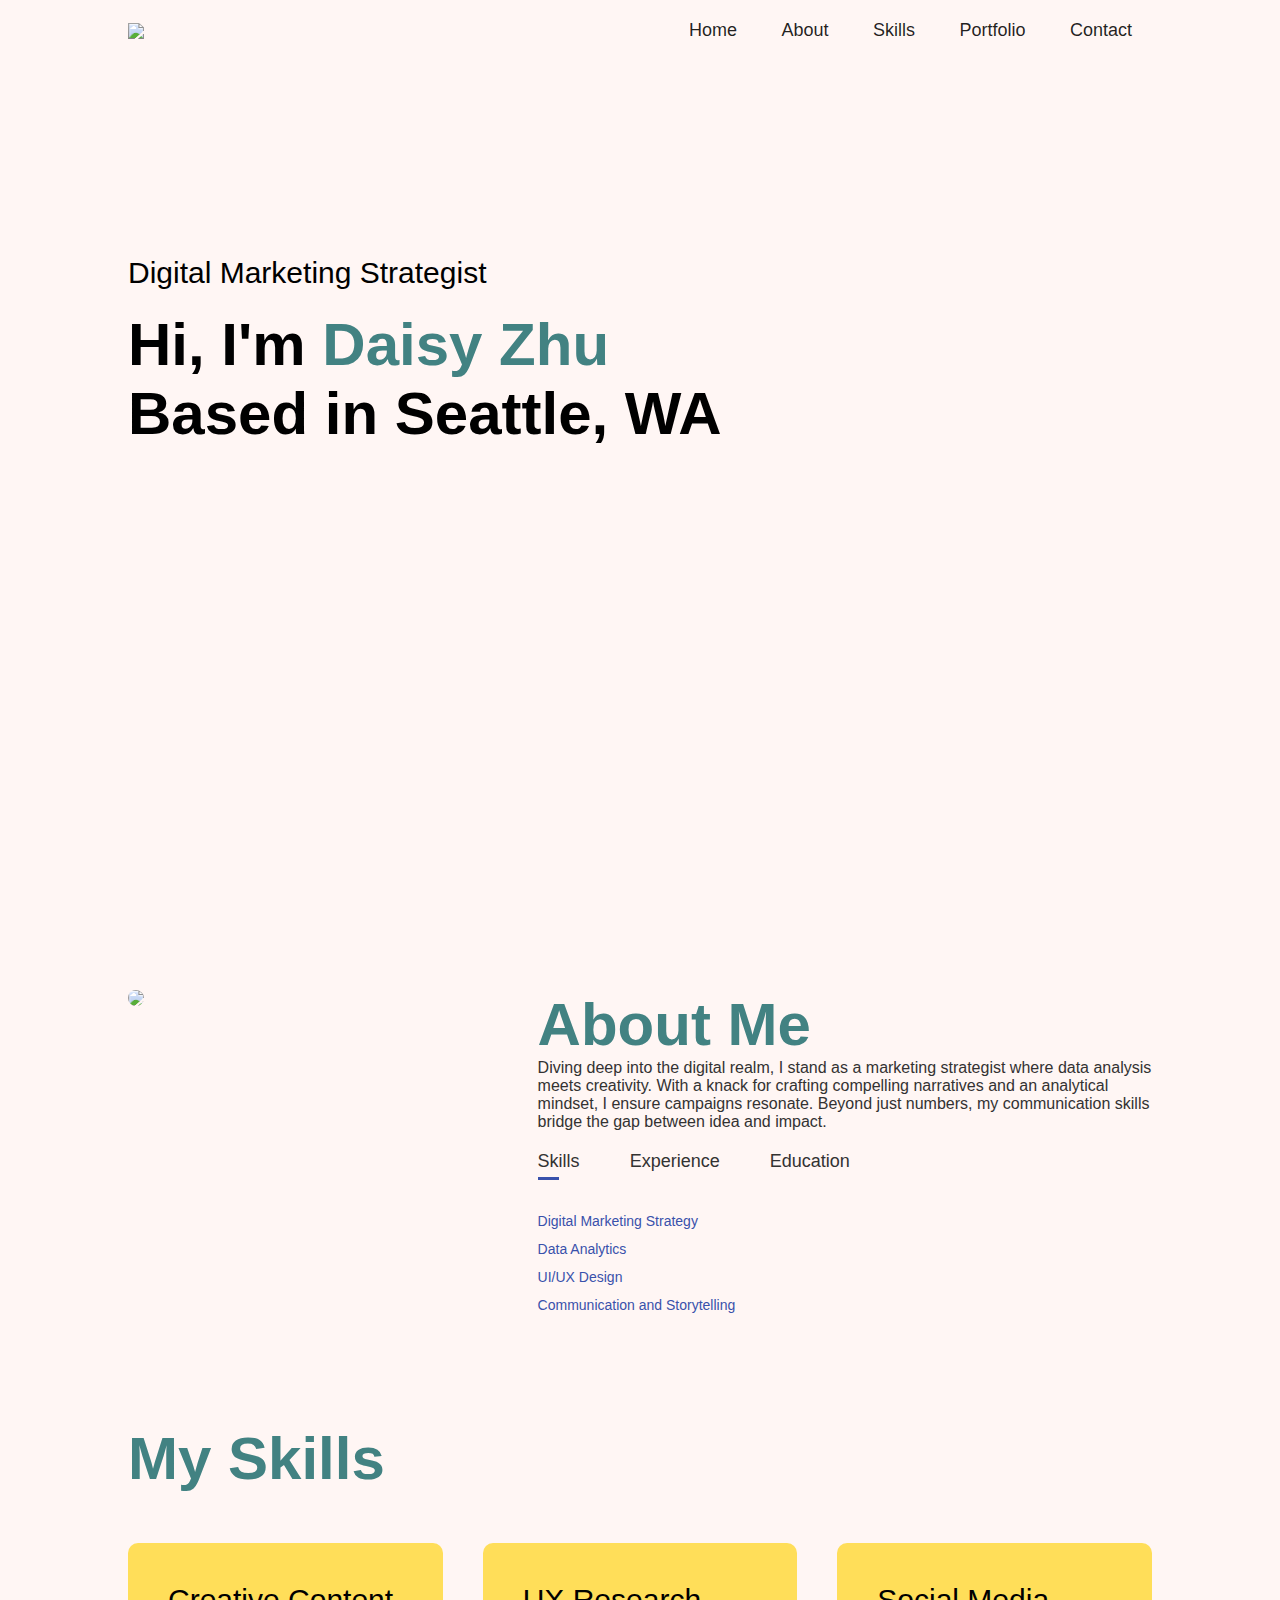
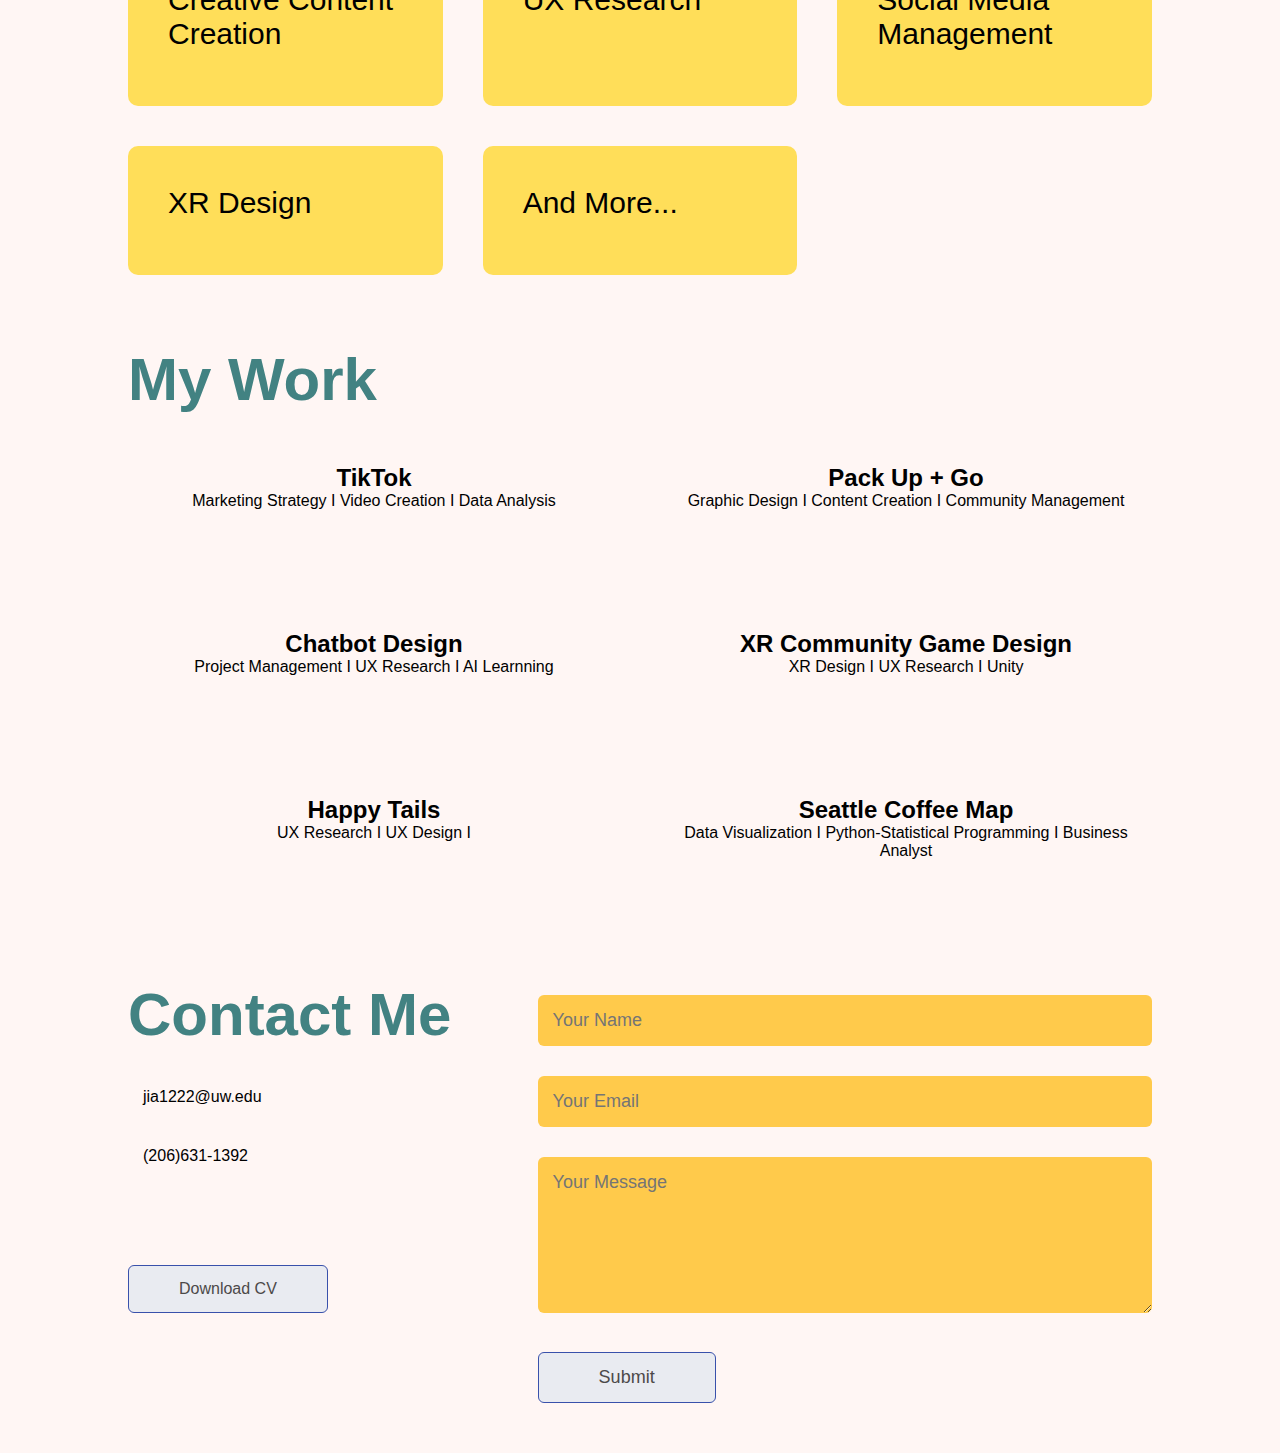
==== commit 5ced1569: "copywrite" ====
--- a/index.html
+++ b/index.html
@@ -198,9 +198,6 @@
                 <span id="msg"></span>
             </div>
         </div>
-    </div>
-    <div class="copyright">
-        <p>Copyright © Kevin. Made wtih <i class="fas fa-heart"></i> by <a href="https://www.youtube.com/channel/UCkjoHfkLEy7ZT4bA2myJ8xA?sub_confirmation=1">Easy Tutorials</a></p>
     </div>
 </div>
 
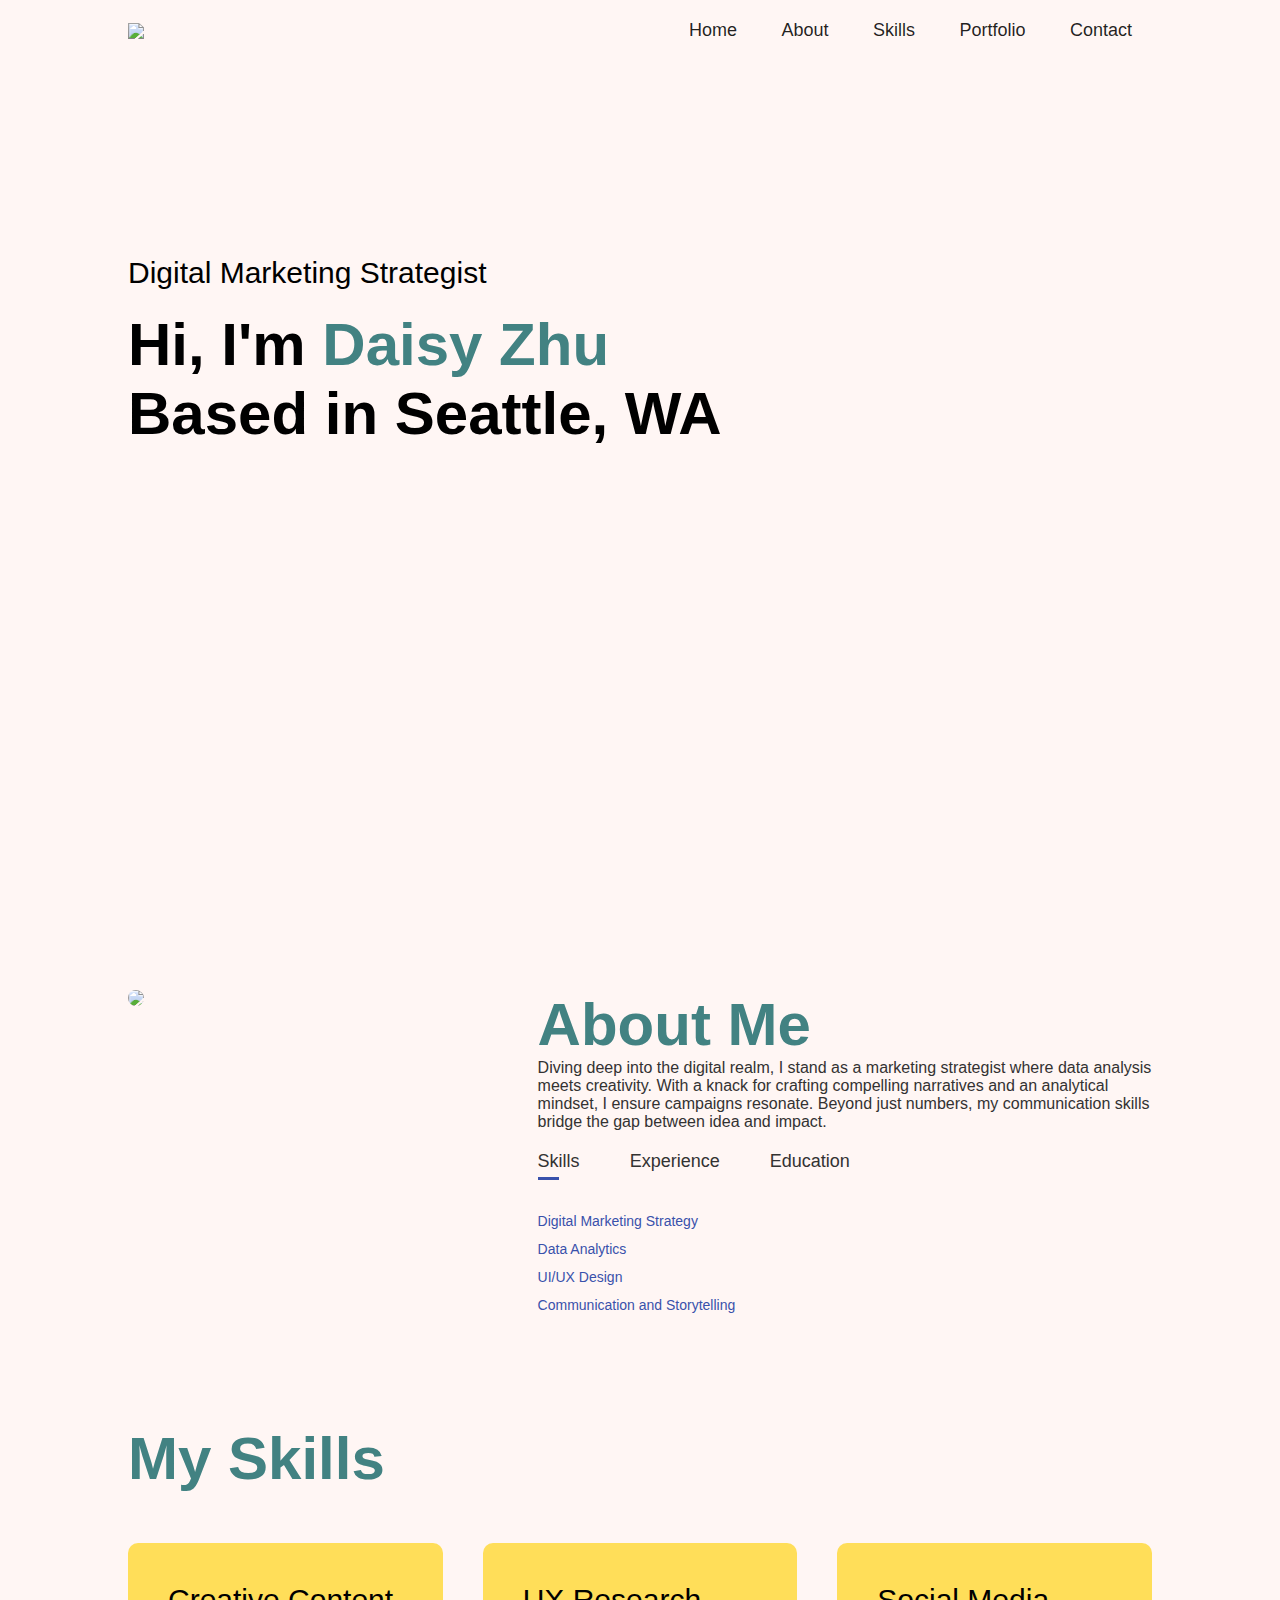
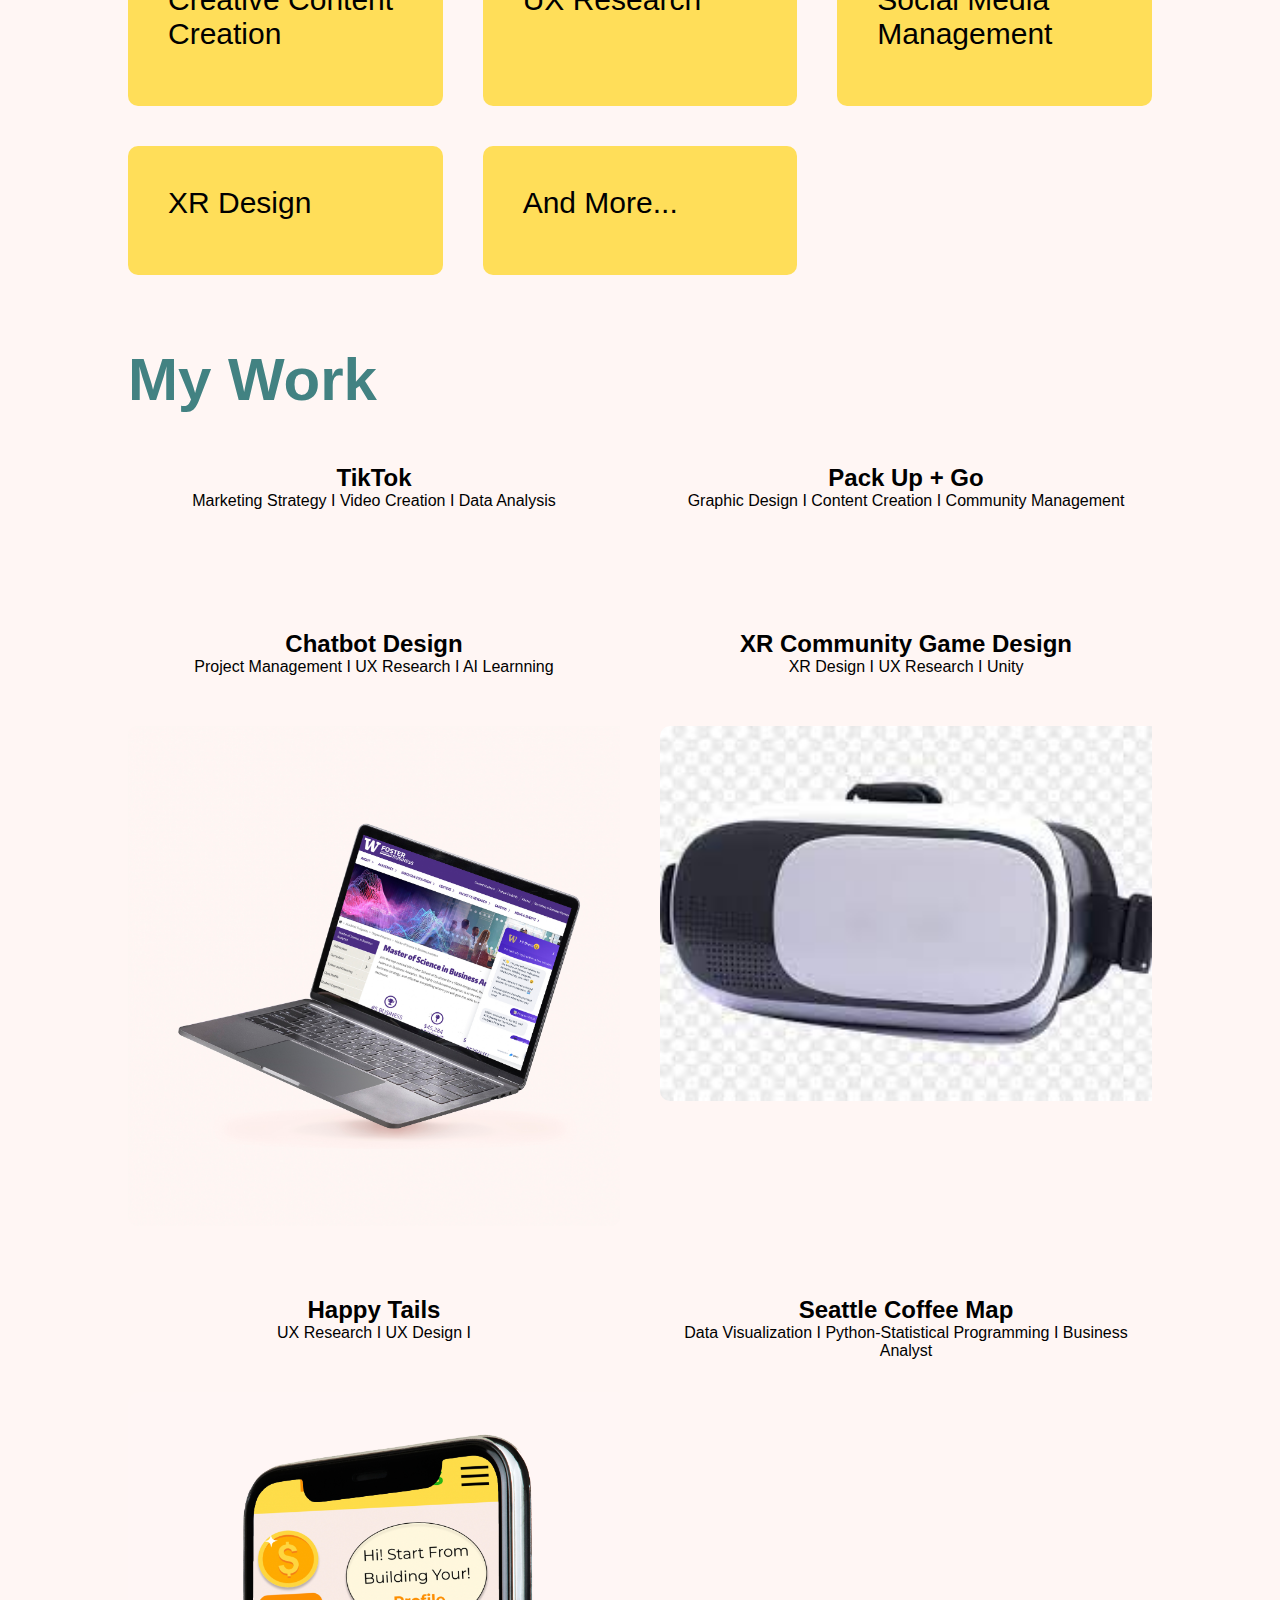
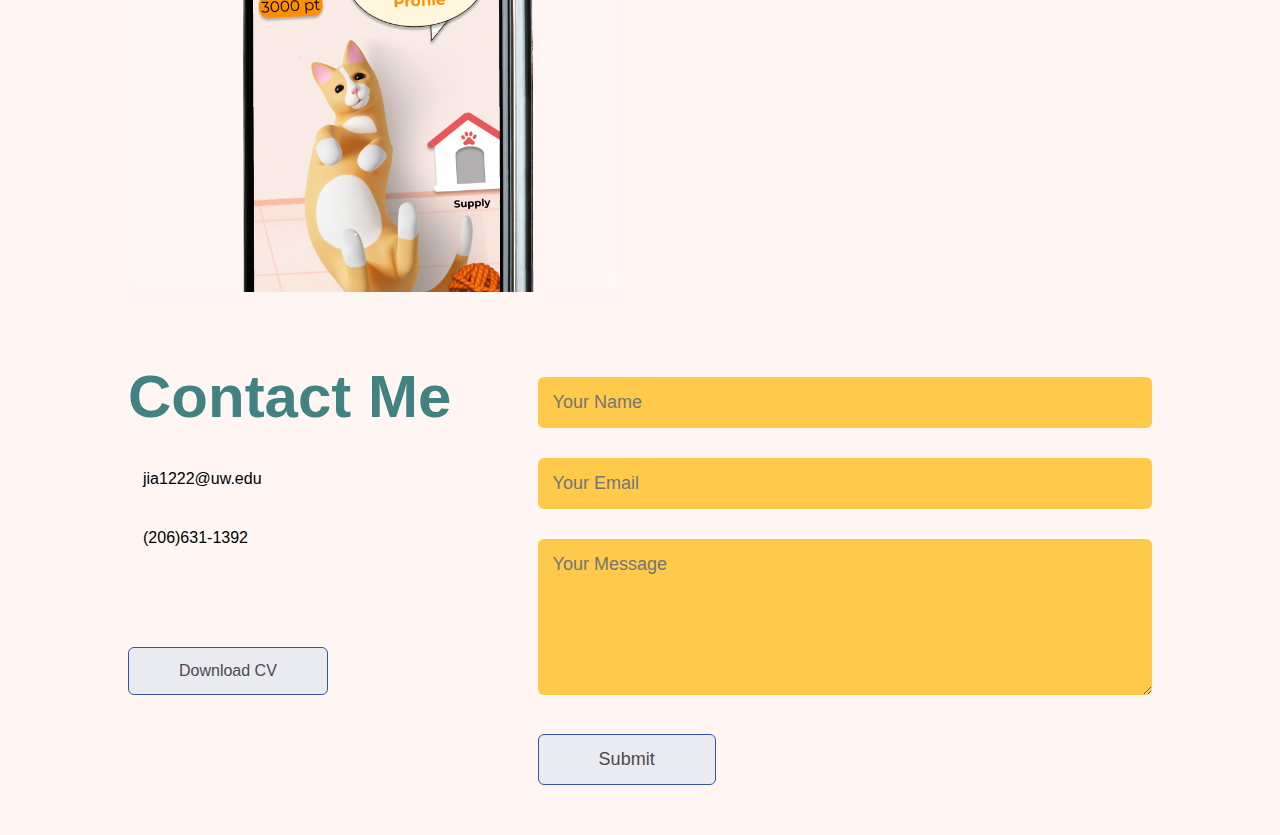
==== commit 8c4893b7: "images" ====
--- a/index.html
+++ b/index.html
@@ -120,14 +120,14 @@
                 <h2>TikTok</h2>
                 <p>Marketing Strategy I Video Creation I Data Analysis</p >
                 <div class="pic" style="margin-top: 50px;">
-                   <a href="./demo/page1.html"><img src="./images/WechatIMG17110.jpg" alt="" style="width: 500px; margin: 0 auto;"></a>
+                   <a href="./demo/page1.html"><img src="./images/WechatIMG17110 copy.jpg" alt="" style="width: 500px; margin: 0 auto;"></a>
                 </div>
             </div>
             <div class="work" style="text-align: center;">
                 <h2>Pack Up + Go</h2>
                 <p>Graphic Design I Content Creation I Community Management</p >
                 <div class="pic" style="margin-top: 50px;">
-                    <a href="./demo/page2.html"><img src="./images/work-1.png" alt="" style="width: 500px; margin: 0 auto;"></a>
+                    <a href="./demo/page2.html"><img src="./images/image2.jpg" alt="" style="width: 500px; margin: 0 auto;"></a>
                 </div>
             </div>
         </div>
@@ -139,14 +139,14 @@
                 <h2>Chatbot Design</h2>
                 <p>Project Management I UX Research I AI Learnning</p >
                 <div class="pic" style="margin-top: 50px;">
-                   <a href="https://docs.google.com/presentation/d/1U6HkRy1YKgarzXG99vEBGRUhgrtoU1680WmTq37P4-k/edit#slide=id.g25171066b3f_0_0"><img src="./images/work-1.png" alt="" style="width: 500px; margin: 0 auto;"></a>
+                   <a href="https://docs.google.com/presentation/d/1U6HkRy1YKgarzXG99vEBGRUhgrtoU1680WmTq37P4-k/edit#slide=id.g25171066b3f_0_0"><img src="./images/image4.jpg" alt="" style="width: 500px; margin: 0 auto;"></a>
                 </div>
             </div>
             <div class="work" style="text-align: center;">
                 <h2>XR Community Game Design</h2>
                 <p>XR Design I UX Research I Unity</p >
                 <div class="pic" style="margin-top: 50px;">
-                    <a href="https://docs.google.com/presentation/d/1g4_P-BRewMwFVx0efealn5EOrcBuGUQwSIAMZuBPGZM/edit#slide=id.p"><img src="./images/work-1.png" alt="" style="width: 500px; margin: 0 auto;"></a>
+                    <a href="https://docs.google.com/presentation/d/1g4_P-BRewMwFVx0efealn5EOrcBuGUQwSIAMZuBPGZM/edit#slide=id.p"><img src="./images/image5.jpeg" alt="" style="width: 500px; margin: 0 auto;"></a>
                 </div>
             </div>
         </div>
@@ -158,7 +158,7 @@
                 <h2>Happy Tails</h2>
                 <p>UX Research I UX Design I</p >
                 <div class="pic" style="margin-top: 50px;">
-                    <a href="https://www.canva.com/design/DAFj5pvNIIo/Zsp6pSHfazeLaq3Hw3mAsA/edit?utm_content=DAFj5pvNIIo&utm_campaign=designshare&utm_medium=link2&utm_source=sharebutton"><img src="./images/work-1.png" alt="" style="width: 500px; margin: 0 auto;"></a>
+                    <a href="https://www.canva.com/design/DAFj5pvNIIo/Zsp6pSHfazeLaq3Hw3mAsA/edit?utm_content=DAFj5pvNIIo&utm_campaign=designshare&utm_medium=link2&utm_source=sharebutton"><img src="./images/image6.jpg" alt="" style="width: 500px; margin: 0 auto;"></a>
                 </div>
             </div>
             <div class="work" style="text-align: center;">
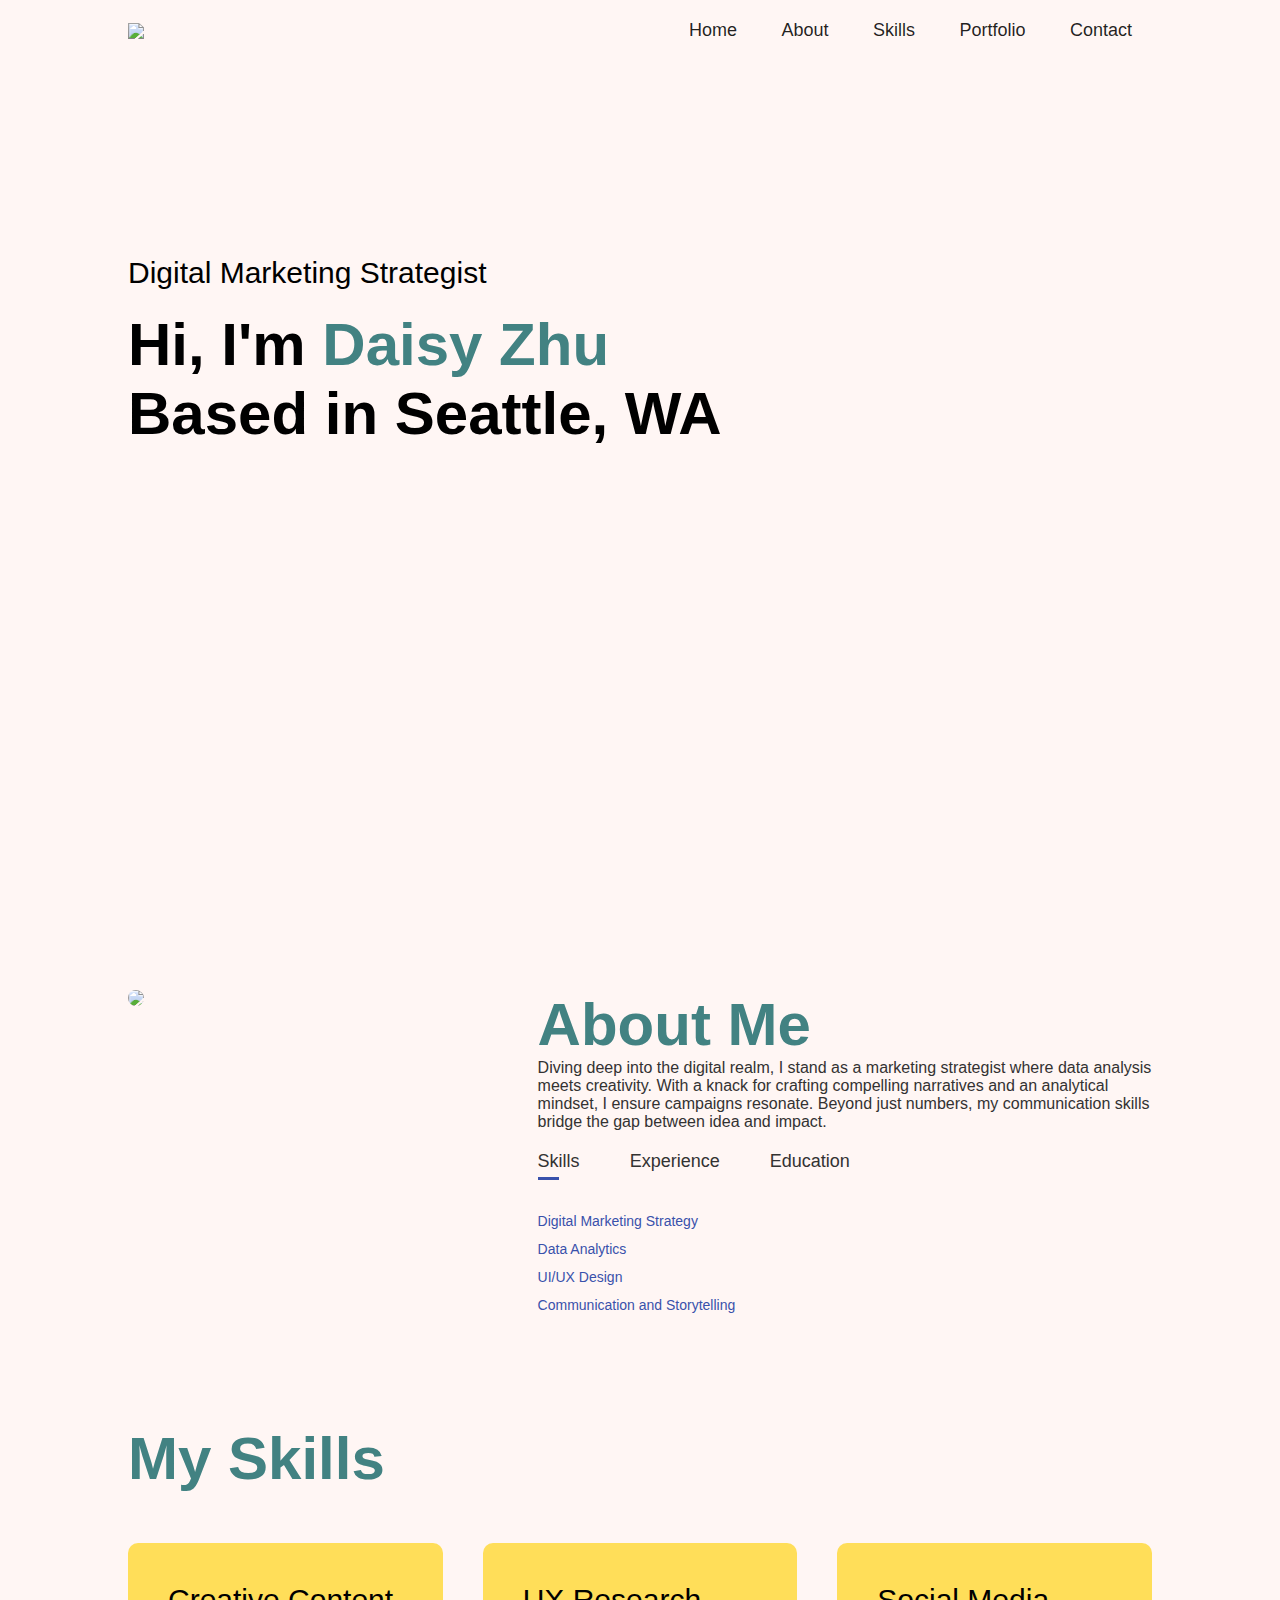
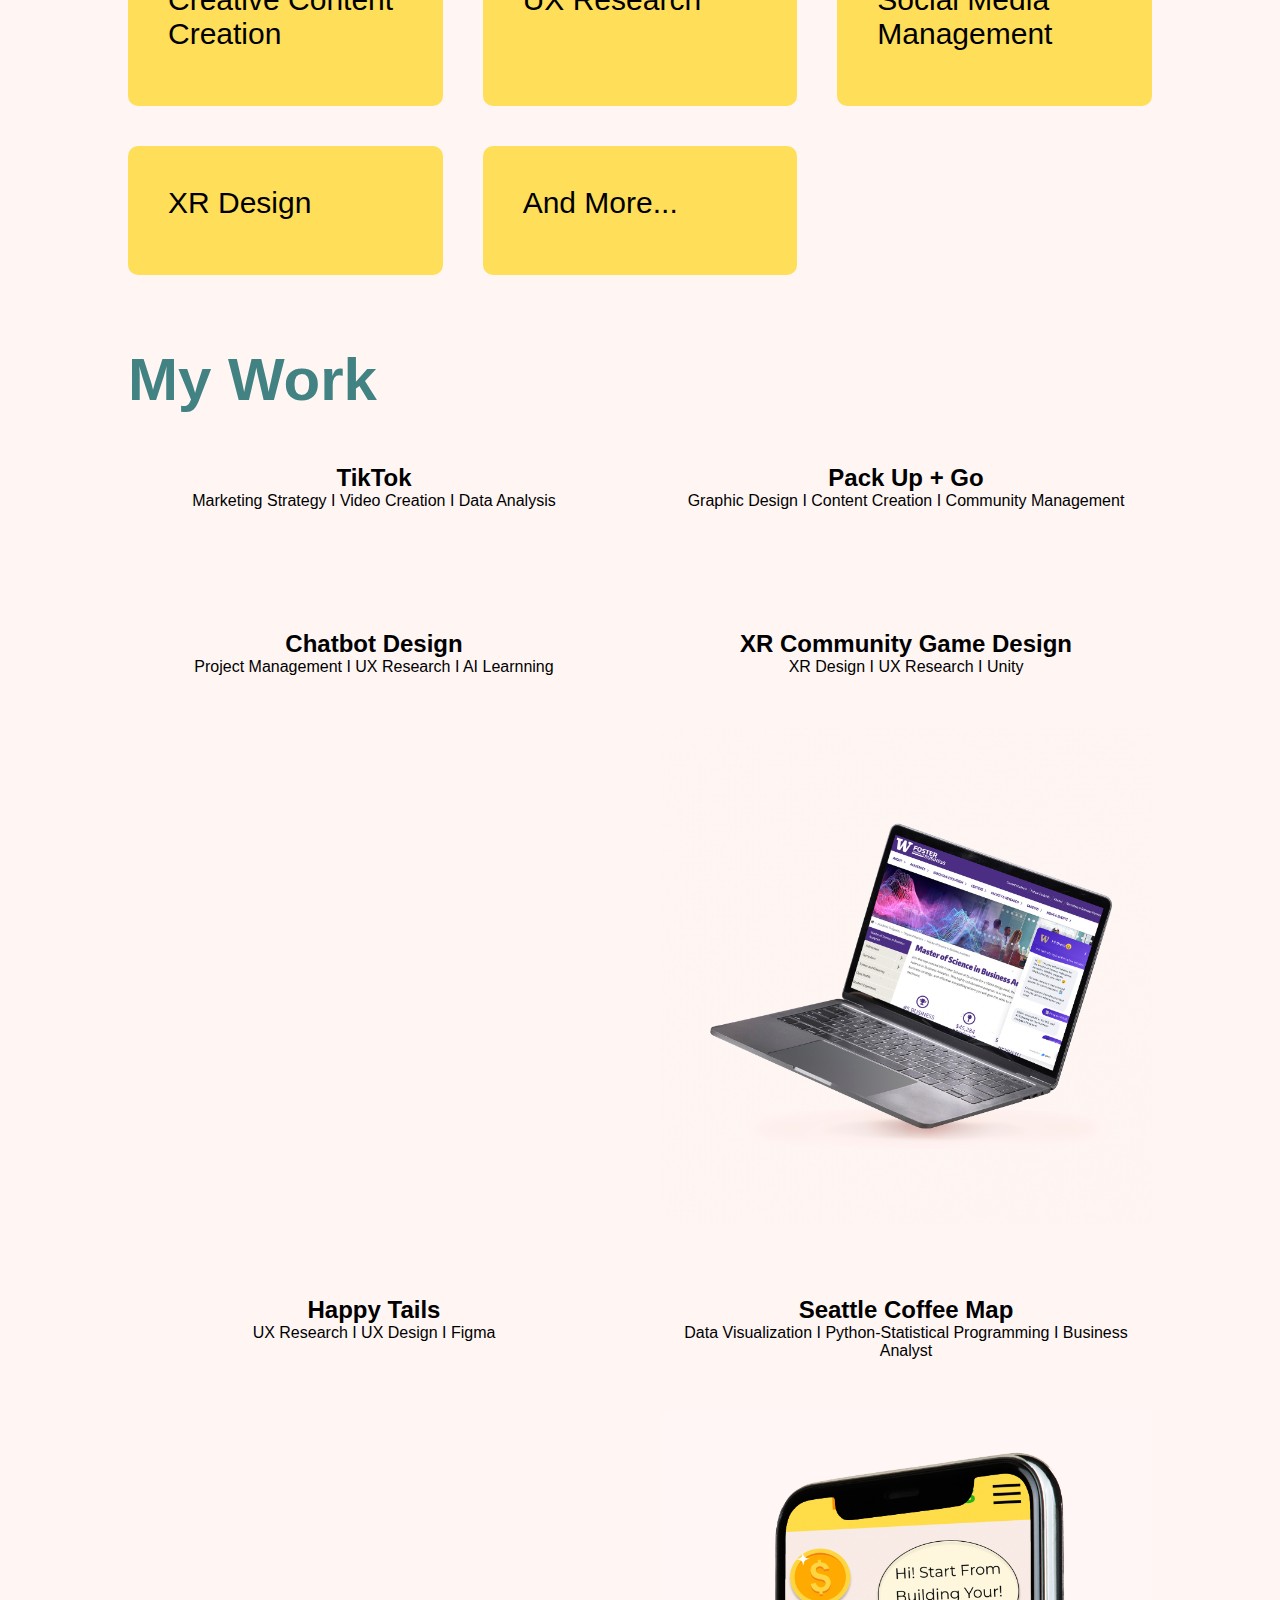
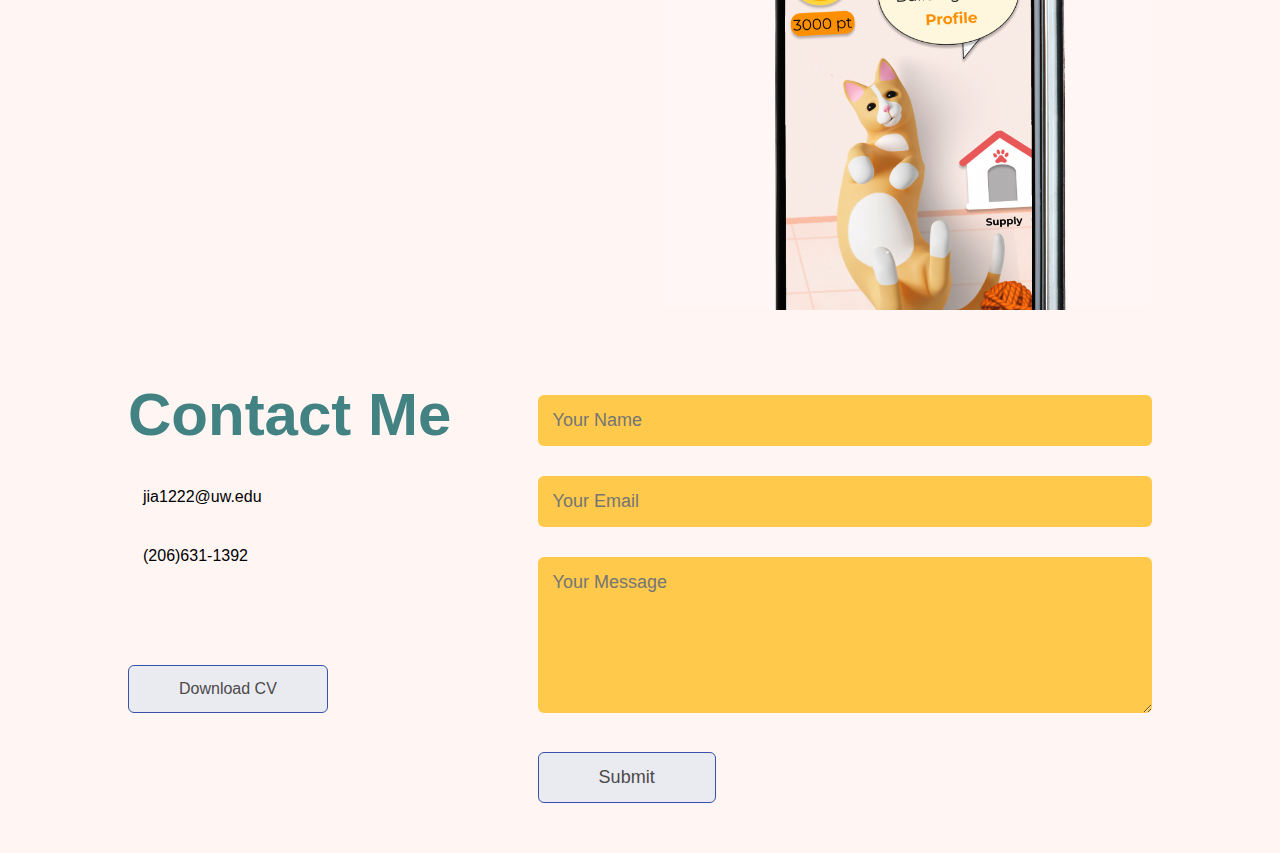
==== commit dd6bdb32: "images" ====
--- a/index.html
+++ b/index.html
@@ -139,14 +139,14 @@
                 <h2>Chatbot Design</h2>
                 <p>Project Management I UX Research I AI Learnning</p >
                 <div class="pic" style="margin-top: 50px;">
-                   <a href="https://docs.google.com/presentation/d/1U6HkRy1YKgarzXG99vEBGRUhgrtoU1680WmTq37P4-k/edit#slide=id.g25171066b3f_0_0"><img src="./images/image4.jpg" alt="" style="width: 500px; margin: 0 auto;"></a>
+                   <a href="https://docs.google.com/presentation/d/1U6HkRy1YKgarzXG99vEBGRUhgrtoU1680WmTq37P4-k/edit#slide=id.g25171066b3f_0_0"><img src="./images/image3.jpg" alt="" style="width: 500px; margin: 0 auto;"></a>
                 </div>
             </div>
             <div class="work" style="text-align: center;">
                 <h2>XR Community Game Design</h2>
                 <p>XR Design I UX Research I Unity</p >
                 <div class="pic" style="margin-top: 50px;">
-                    <a href="https://docs.google.com/presentation/d/1g4_P-BRewMwFVx0efealn5EOrcBuGUQwSIAMZuBPGZM/edit#slide=id.p"><img src="./images/image5.jpeg" alt="" style="width: 500px; margin: 0 auto;"></a>
+                    <a href="https://docs.google.com/presentation/d/1g4_P-BRewMwFVx0efealn5EOrcBuGUQwSIAMZuBPGZM/edit#slide=id.p"><img src="./images/image4.jpg" alt="" style="width: 500px; margin: 0 auto;"></a>
                 </div>
             </div>
         </div>
@@ -156,16 +156,16 @@
         <div class="work-list">
             <div class="work" style="text-align: center;">
                 <h2>Happy Tails</h2>
-                <p>UX Research I UX Design I</p >
-                <div class="pic" style="margin-top: 50px;">
-                    <a href="https://www.canva.com/design/DAFj5pvNIIo/Zsp6pSHfazeLaq3Hw3mAsA/edit?utm_content=DAFj5pvNIIo&utm_campaign=designshare&utm_medium=link2&utm_source=sharebutton"><img src="./images/image6.jpg" alt="" style="width: 500px; margin: 0 auto;"></a>
+                <p>UX Research I UX Design I Figma</p >
+                <div class="pic" style="margin-top: 50px;">
+                    <a href="https://www.canva.com/design/DAFj5pvNIIo/Zsp6pSHfazeLaq3Hw3mAsA/edit?utm_content=DAFj5pvNIIo&utm_campaign=designshare&utm_medium=link2&utm_source=sharebutton"><img src="./images/image5.jpg" alt="" style="width: 500px; margin: 0 auto;"></a>
                 </div>
             </div>
             <div class="work" style="text-align: center;">
                 <h2>Seattle Coffee Map</h2>
                 <p>Data Visualization I Python-Statistical Programming I Business Analyst</p >
                 <div class="pic" style="margin-top: 50px;">
-                    <a href="./resource/Daisy - Final Paper - COMMLD 570.pdf"><img src="./images/work-1.png" alt="" style="width: 500px; margin: 0 auto;"></a>
+                    <a href="./resource/Daisy - Final Paper - COMMLD 570.pdf"><img src="./images/image6.jpg" alt="" style="width: 500px; margin: 0 auto;"></a>
                 </div>
             </div>
         </div>
